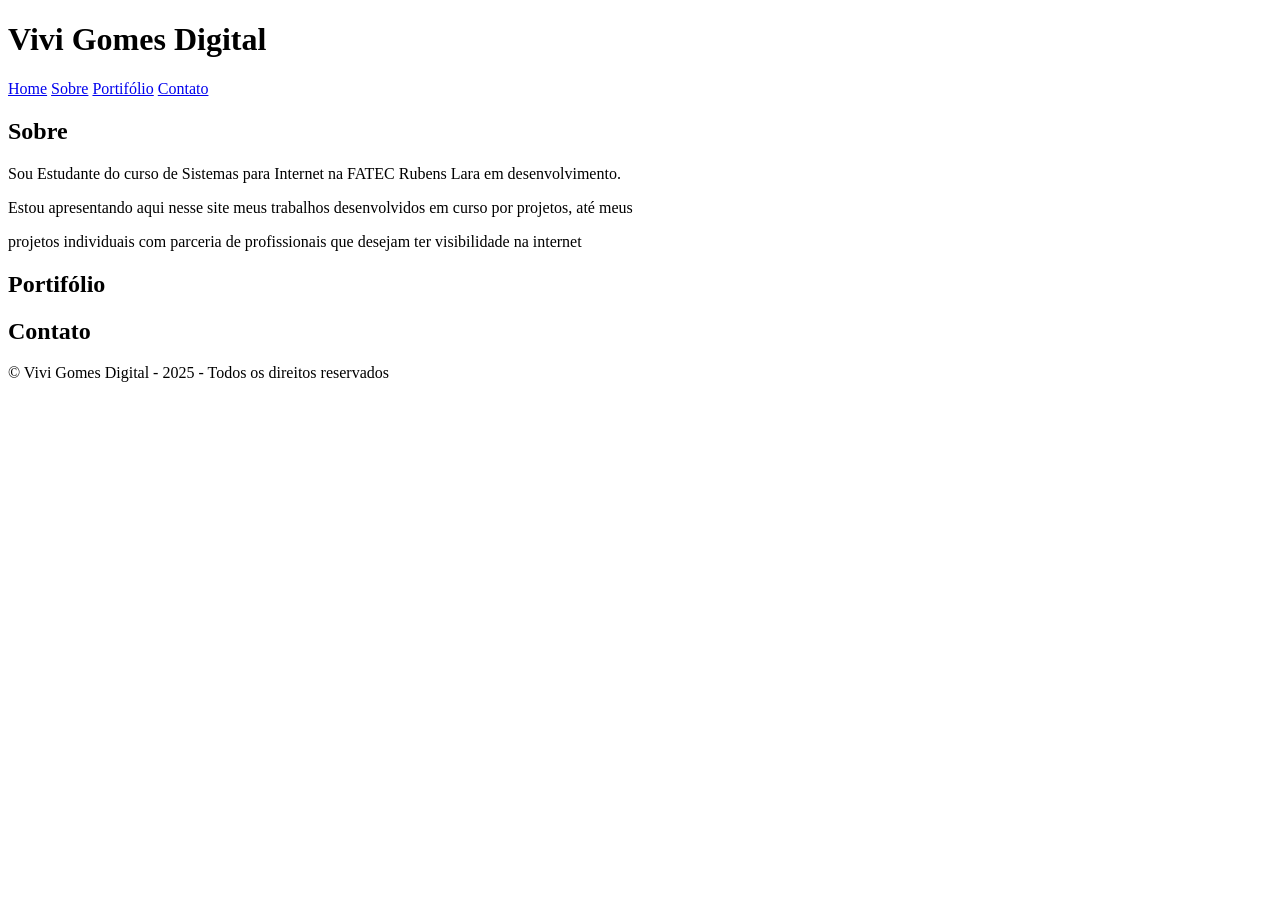
==== index.html @ 4db02725 "Add files via upload" ====
<!DOCTYPE html>
<html lang="pt-BR">
<head>
    <meta charset="UTF-8">
    <meta name="viewport" content="width=device-width, initial-scale=1.0">
    <title>Portifólio</title>
</head>
<body>
   <header>
    <h1>Vivi Gomes Digital</h1>
   </header>
   
   <nav>
     <a href="#Home">Home</a>
     <a href="#about">Sobre</a>
     <a href="#services">Portifólio</a>
     <a href="#contact">Contato</a>

   </nav>


    <h2>Sobre</h2>

    <p> Sou Estudante do curso de Sistemas para Internet na FATEC Rubens Lara em desenvolvimento.</p>
    <p>  Estou apresentando aqui nesse site meus trabalhos desenvolvidos em curso por projetos, até meus </p> 
    <p>  projetos individuais com parceria de profissionais que desejam ter visibilidade na internet </p>
     



    <h2>Portifólio</h2>
    


    <h2>Contato</h2>



    <footer>
        <p> &copy; Vivi Gomes Digital - 2025 - Todos os direitos reservados </p>
    </footer>
</body>
</html>
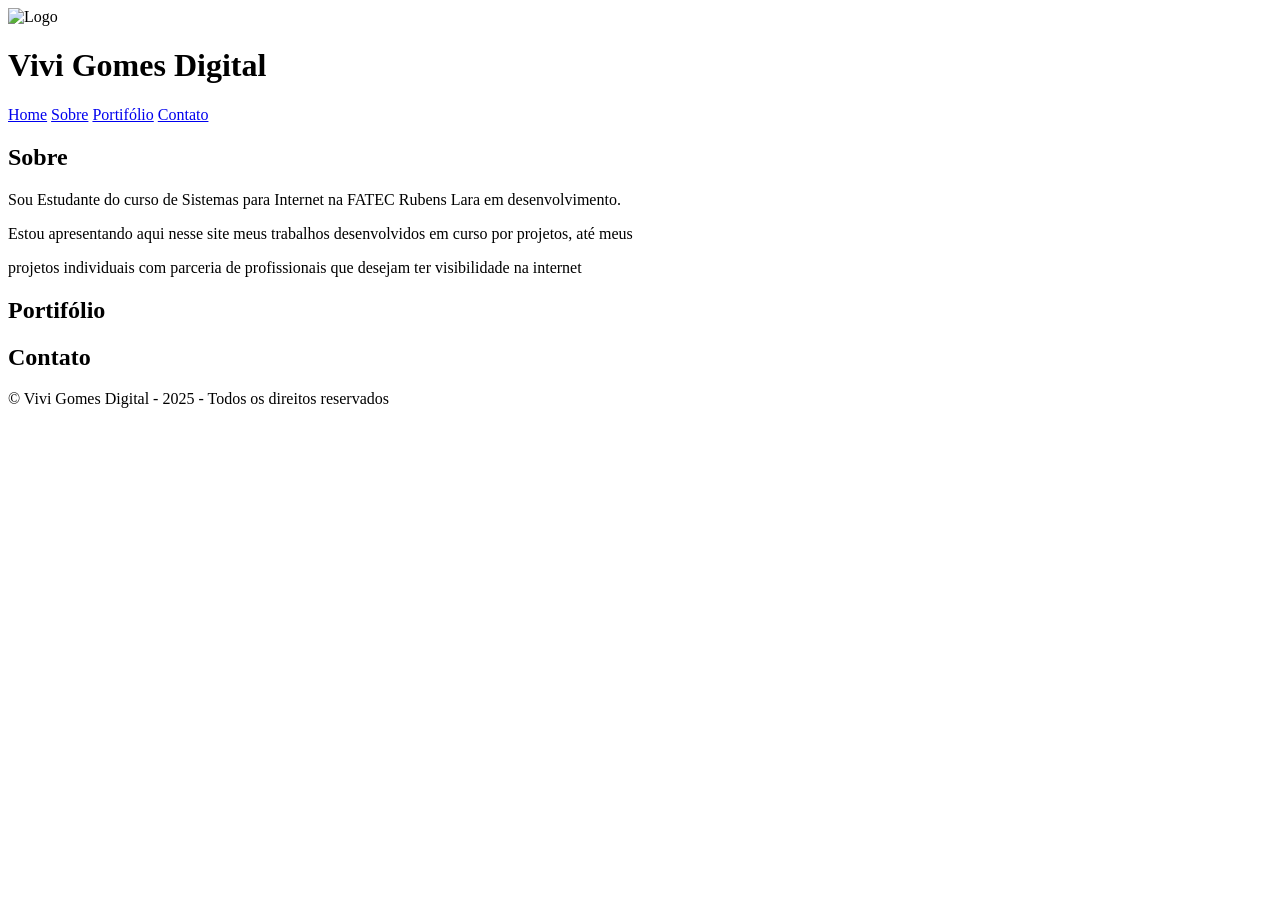
==== commit 69976a05: "Add files via upload" ====
--- a/index.html
+++ b/index.html
@@ -7,6 +7,7 @@
 </head>
 <body>
    <header>
+    <img src="img/Vivi Gomes.png" alt="Logo">
     <h1>Vivi Gomes Digital</h1>
    </header>
    
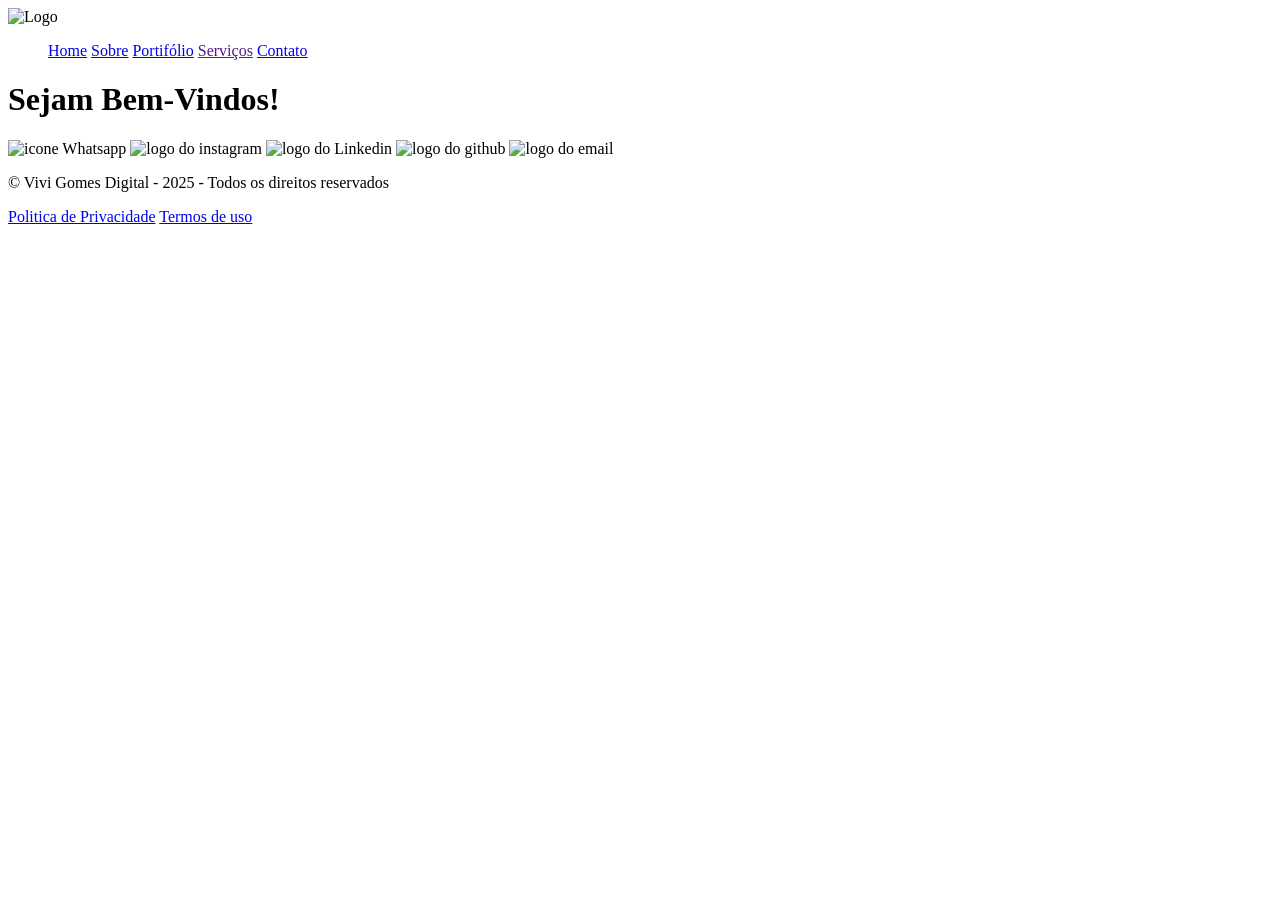
==== commit 4c89a9ce: "Add files via upload" ====
--- a/index.html
+++ b/index.html
@@ -3,42 +3,32 @@
 <head>
     <meta charset="UTF-8">
     <meta name="viewport" content="width=device-width, initial-scale=1.0">
+    <link rel="stylesheet" href="css/style.css">
     <title>Portifólio</title>
 </head>
 <body>
-   <header>
-    <img src="img/Vivi Gomes.png" alt="Logo">
-    <h1>Vivi Gomes Digital</h1>
-   </header>
+
+    <header>
+        <img src="img/vivigomes-oficial.svg" alt="Logo">
+        
+        <menu>        
+        <a href="portifolio-main/index.html">Home</a>       <a href="portifolio-main/Sobre.html">Sobre</a>            <a href="portifolio-main/Potifólio.html">Portifólio</a>            <a href="">Serviços</a></li>                <a href="portifolio-main/Contato.html">Contato</a>            
+        </menu>
+        </header>
    
-   <nav>
-     <a href="#Home">Home</a>
-     <a href="#about">Sobre</a>
-     <a href="#services">Portifólio</a>
-     <a href="#contact">Contato</a>
-
-   </nav>
 
 
-    <h2>Sobre</h2>
-
-    <p> Sou Estudante do curso de Sistemas para Internet na FATEC Rubens Lara em desenvolvimento.</p>
-    <p>  Estou apresentando aqui nesse site meus trabalhos desenvolvidos em curso por projetos, até meus </p> 
-    <p>  projetos individuais com parceria de profissionais que desejam ter visibilidade na internet </p>
-     
+    <h1> Sejam Bem-Vindos! </h1>
 
 
-
-    <h2>Portifólio</h2>
-    
-
-
-    <h2>Contato</h2>
 
 
 
     <footer>
-        <p> &copy; Vivi Gomes Digital - 2025 - Todos os direitos reservados </p>
+        <p> <img src="" classe="icone" alt="icone Whatsapp"> <img src="" classe="icone" alt="logo do instagram"> <img  src="" classe="icone" alt="logo do Linkedin"> <img  src="" classe="icone" alt="logo do github">  <img src="" classe="icone" alt="logo do email"> </p>
+
+        <p> &copy; Vivi Gomes Digital - 2025 - Todos os direitos reservados  </p>
+        <p><a href="politica-de-privacidade.html">Politica de Privacidade</a>  <a href="termos-de-uso.html">Termos de uso</a> </p>
     </footer>
 </body>
 </html>
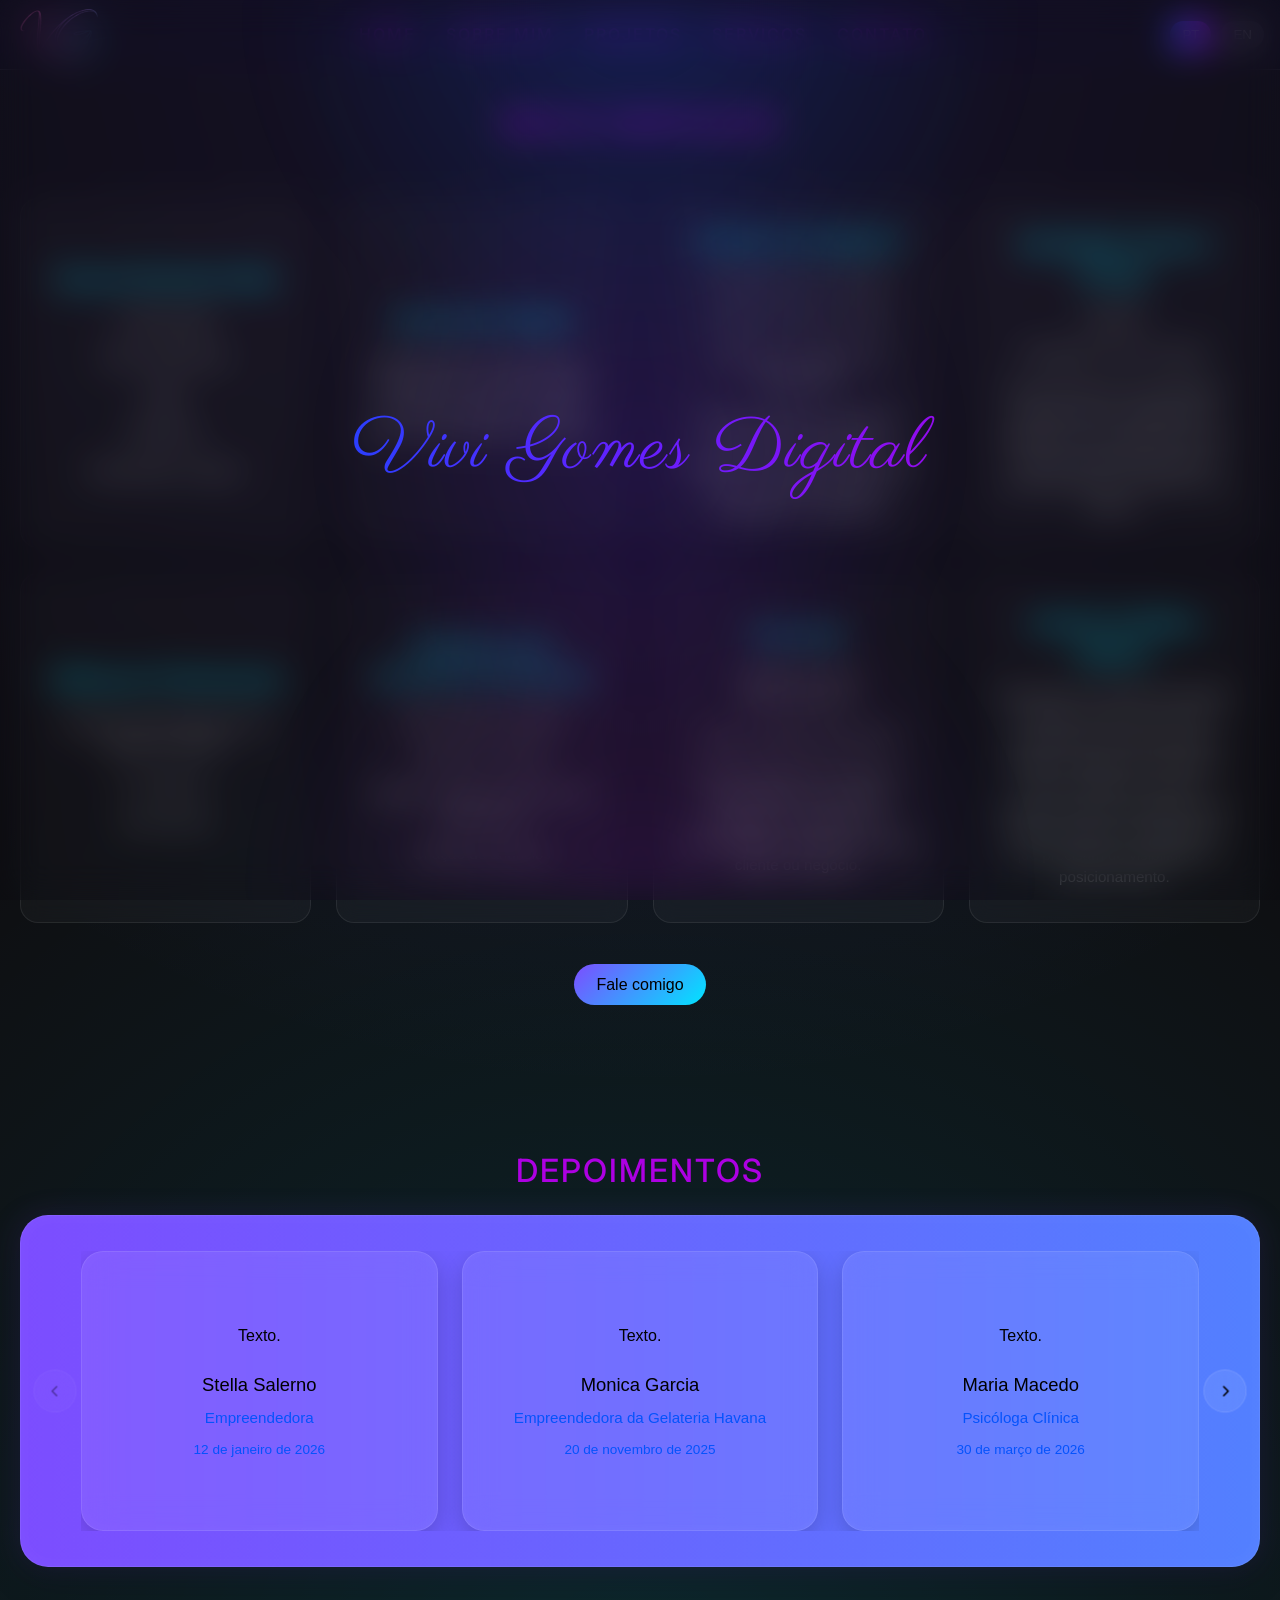
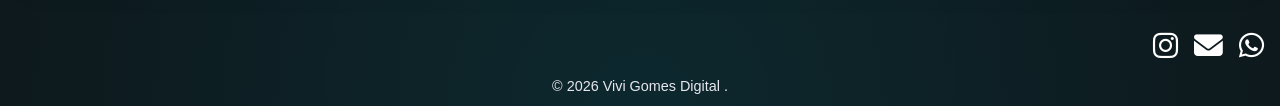
==== commit 7fce5439: "Primeiro commit no terminal" ====
--- a/index.html
+++ b/index.html
@@ -1,34 +1,414 @@
-<!DOCTYPE html>
-<html lang="pt-BR">
-<head>
-    <meta charset="UTF-8">
-    <meta name="viewport" content="width=device-width, initial-scale=1.0">
-    <link rel="stylesheet" href="css/style.css">
-    <title>Portifólio</title>
-</head>
-<body>
-
-    <header>
-        <img src="img/vivigomes-oficial.svg" alt="Logo">
-        
-        <menu>        
-        <a href="portifolio-main/index.html">Home</a>       <a href="portifolio-main/Sobre.html">Sobre</a>            <a href="portifolio-main/Potifólio.html">Portifólio</a>            <a href="">Serviços</a></li>                <a href="portifolio-main/Contato.html">Contato</a>            
-        </menu>
-        </header>
-   
-
-
-    <h1> Sejam Bem-Vindos! </h1>
-
-
-
-
-
-    <footer>
-        <p> <img src="" classe="icone" alt="icone Whatsapp"> <img src="" classe="icone" alt="logo do instagram"> <img  src="" classe="icone" alt="logo do Linkedin"> <img  src="" classe="icone" alt="logo do github">  <img src="" classe="icone" alt="logo do email"> </p>
-
-        <p> &copy; Vivi Gomes Digital - 2025 - Todos os direitos reservados  </p>
-        <p><a href="politica-de-privacidade.html">Politica de Privacidade</a>  <a href="termos-de-uso.html">Termos de uso</a> </p>
-    </footer>
-</body>
+<!DOCTYPE html>
+<html lang="pt-BR">
+<head>
+    <meta charset="UTF-8">
+    <meta name="viewport" content="width=device-width, initial-scale=1.0">
+    <title>Vivi Gomes</title>
+    <link rel="stylesheet" href="css/style.css">
+    <link rel="stylesheet" href="css/mobile.css">
+    <link rel="stylesheet" href="https://cdnjs.cloudflare.com/ajax/libs/font-awesome/6.5.0/css/all.min.css">
+    
+</head>
+<body>
+
+    <!-- SPLASH SCREEN -->
+<div id="splash">
+  <h1 class="logo-text typing-text">Vivi Gomes Digital</h1>
+</div>
+
+<a class="skip-link" href="#main" data-i18n="skip_link">Pular para o conteúdo</a>
+
+<header>
+  <nav class="header-desktop" aria-label="Navegação principal desktop">
+    <div class="logo">
+      <img src="img/vglogo.svg" alt="Logo da Vivi Gomes Digital">
+    </div>
+
+    <ul class="nav-links">
+      <li><a href="#home" data-i18n="nav_home">Home</a></li>
+      <li><a href="#about" data-i18n="nav_about">Sobre Mim</a></li>
+      <li><a href="#projects" data-i18n="nav_projects">Projetos</a></li>
+      <li><a href="#servicos" data-i18n="nav_services">Serviços</a></li>
+      <li><a href="#contact-box" data-i18n="nav_contact">Contato</a></li>
+    </ul>
+
+    <div class="lang-switch" aria-label="Selecionar idioma">
+      <button type="button" onclick="setLanguage('pt')" aria-label="Alterar idioma para português">PT</button>
+      <button type="button" onclick="setLanguage('en')" aria-label="Change language to English">EN</button>
+    </div>
+  </nav>
+
+  <div class="mobile-topbar" aria-label="Barra superior mobile">
+    <a href="#home" class="mobile-logo-link" aria-label="Ir para a seção inicial">
+      <img src="img/vglogo.svg" alt="Logo da Vivi Gomes Digital">
+    </a>
+
+    <div class="lang-switch-mobile" aria-label="Selecionar idioma">
+      <button type="button" onclick="setLanguage('pt')" aria-label="Alterar idioma para português">PT</button>
+      <button type="button" onclick="setLanguage('en')" aria-label="Change language to English">EN</button>
+    </div>
+  </div>
+
+  <nav class="mobile-nav" aria-label="Navegação principal mobile">
+    <ul>
+      <li>
+        <a href="#home" aria-label="Ir para Home">
+          <i class="fa-solid fa-house" aria-hidden="true"></i>
+          <span data-i18n="nav_home">Home</span>
+        </a>
+      </li>
+      <li>
+        <a href="#about" aria-label="Ir para Sobre Mim">
+          <i class="fa-solid fa-user" aria-hidden="true"></i>
+          <span data-i18n="nav_about_short">Sobre</span>
+        </a>
+      </li>
+      <li>
+        <a href="#projects" aria-label="Ir para Projetos">
+          <i class="fa-solid fa-laptop-code" aria-hidden="true"></i>
+          <span data-i18n="nav_projects">Projetos</span>
+        </a>
+      </li>
+      <li>
+        <a href="#servicos" aria-label="Ir para Serviços">
+          <i class="fa-solid fa-briefcase" aria-hidden="true"></i>
+          <span data-i18n="nav_services">Serviços</span>
+        </a>
+      </li>
+      <li>
+        <a href="#contact-box" aria-label="Ir para Contato">
+          <i class="fa-solid fa-paper-plane" aria-hidden="true"></i>
+          <span data-i18n="nav_contact">Contato</span>
+        </a>
+      </li>
+    </ul>
+  </nav>
+</header>
+
+<main id="main" class="hidden main-container">
+
+  <section id="home" class="hero">
+    <div class="hero-content">
+      <h2 data-i18n="hero_title">Olá, eu sou a Vivi Gomes</h2>
+      <p data-i18n="hero_subtitle">Desenvolvedora Web Front-End e Assessoria Digital</p>
+      <a href="#projects" class="btn primary" data-i18n="hero_btn_projects">Ver Projetos</a>
+      <a href="#servicos" class="btn primary" data-i18n="hero_btn_services">Meus Serviços</a>
+    </div>
+  </section>
+
+  <section id="about" class="about-section">
+    <div class="about-card">
+      <div class="animated-border"></div>
+      <div class="img-text">
+        <div class="about-image">
+          <img src="img/vivigomes.jpeg" alt="Minha foto">
+        </div>
+
+        <div class="about-content">
+          <h2 data-i18n="about_title">Sobre mim</h2>
+
+          <p data-i18n="about_text">
+            Sou uma desenvolvedora em formação no Curso de Sistemas para Intenet na FATEC Rubens Lara, movida por curiosidade, criatividade e vontade real de
+            transformar ideias em soluções digitais. Comecei minha jornada nas Redes Sociais buscando cursos de Marketing Digital, ADS e Design Gráfico, mas logo descobri minha verdadeira paixão: o desenvolvimento web.
+            Gosto de desafios, aprender algo novo todos os dias e criar interfaces que façam sentido para
+            pessoas reais.
+            Hoje tenho visão que as empresas e pequenos empreendedores precisam de uma presença digital forte e eficaz para crescerem no mercado competitivo de hoje.
+            Estou aqui para ajudar a transformar essas necessidades em realidade, criando sites e aplicações web que não só sejam visualmente atraentes, mas também funcionais e fáceis de usar.
+          </p>
+        </div>
+      </div>
+
+      <div class="about-buttons">
+        <a href="assets/resumo-vivigomes.pdf" download="Curriculo-Vivi-Gomes.pdf" class="btn primary" data-i18n="about_btn_cv">📄 Baixar CV</a>
+        <a href="https://www.linkedin.com/in/vivian-gomes-leal-a9989b322" target="_blank" class="btn linkedin">LinkedIn</a>
+        <a href="https://github.com/vivigomesleal" target="_blank" class="btn github">GitHub</a>
+        <a href="https://wa.me/5513996863507" target="_blank" class="btn whatsapp">WhatsApp</a>
+      </div>
+
+      <h3 class="title-skills" data-i18n="skills_title">Tecnologias & Ferramentas</h3>
+
+      <div class="skills-icons">
+        <img src="img/icons/html.svg" alt="HTML">
+        <img src="img/icons/css.svg" alt="CSS">
+        <img src="img/icons/javascript.svg" alt="JavaScript">
+        <img src="img/icons/python.svg" alt="Python">
+        <img src="img/icons/figma.svg" alt="Figma">
+        <img src="img/icons/github.svg" alt="GitHub">
+        <img src="img/icons/capcut.svg" alt="CapCut">
+        <img src="img/icons/canva.svg" alt="Canva">
+        <img src="img/icons/linux.svg" alt="Linux">
+      </div>
+    </div>
+  </section>
+
+  <section id="projects" class="projects">
+    <h2 data-i18n="projects_title">Projetos</h2>
+
+    <div class="projects-layout">
+
+      <div class="projetos-sites">
+        <h3 data-i18n="projects_sites_title">Sites</h3>
+
+        <h4 data-i18n="projects_fatec_title">Projetos da FATEC Rubens Lara</h4>
+        <div class="project-list">
+          <div class="project-item">
+            <h4 data-i18n="project1_title">Projeto - Gelateria Havana</h4>
+            <p data-i18n="project1_desc">Site landing page para posiconar uma empresa em um trabalho extra curricular em grupo</p>
+            <button data-i18n="btn_see_more">Ver mais</button>
+            <div class="project-details">
+              <img src="img/projeto1.jpg">
+              <p data-i18n="project1_details">O projeto se desenvolveu em grupo na matéria de Design para desenvolvermos a capacidade de construir um prótotipo no Figma para uma empresa real com autorização de documentação e implementação do site em HTML, CSS e JavaScript.</p>
+              <a href="https://vivigomesleal.github.io/Gelateriahavana/" target="_blank" rel="noopener noreferrer" data-i18n="btn_access_project">Acessar projeto</a>
+            </div>
+          </div>
+        </div>
+
+        <h4 data-i18n="landing_page_title">Landing Page</h4>
+        <div class="project-list">
+          <div class="project-item">
+            <h4 data-i18n="project2_title">Salerno Consultorias</h4>
+            <p data-i18n="project2_desc">Criação de website institucional para a Salerno Consultorias, com foco em posicionamento digital e comunicação estratégica dos serviços.</p>
+            <button data-i18n="btn_see_more">Ver mais</button>
+            <div class="project-details">
+              <img src="img/salernoconsultorias.jpg">
+              <p data-i18n="project2_details">O projeto envolveu planejamento de estrutura, design moderno com identidade profissional e desenvolvimento responsivo, garantindo uma navegação fluida em diferentes dispositivos. O objetivo principal foi aumentar a credibilidade da marca, organizar as informações de forma clara e facilitar o contato com potenciais clientes, reforçando a proposta de valor da consultoria no mercado empresarial.</p>
+              <a href="https://salernoconsultorias.com.br/" target="_blank" rel="noopener noreferrer" data-i18n="btn_access_project">Acessar projeto</a>
+            </div>
+          </div>
+        </div>
+
+        <h4 data-i18n="institutional_site_title">Site Institucional</h4>
+        <div class="project-list">
+          <div class="project-item">
+            <h4 data-i18n="project3_title">Affetto - Especialidades Clinicas</h4>
+            <p data-i18n="project3_desc">Criação de site institucional para a Affetto Especialidades Clínicas, com foco em presença digital e experiência do paciente.</p>
+            <button data-i18n="btn_see_more">Ver mais</button>
+            <div class="project-details">
+              <img src="img/Affetto.jpg">
+              <p data-i18n="project3_details">O projeto envolveu organização estratégica das informações, design limpo e acessível, além de desenvolvimento responsivo para garantir usabilidade em todos os dispositivos. O objetivo foi fortalecer a credibilidade da clínica, facilitar o contato e transmitir uma comunicação clara, acolhedora e confiável.</p>
+              <a href="https://affettoespecialidades.com.br/" target="_blank" rel="noopener noreferrer" data-i18n="btn_access_project">Acessar projeto</a>
+            </div>
+          </div>
+        </div>
+      </div>
+
+      <div class="projetos-Midias">
+        <h3 data-i18n="digital_media_title">Mídias Digitais</h3>
+
+        <h4 data-i18n="social_media_advisory_title">Assessoria as Redes Sociais</h4>
+        <div class="project-list">
+          <div class="project-item">
+            <h4 data-i18n="project4_title">Instagram da Gelateria Havana</h4>
+            <p data-i18n="project4_desc">Assessoria completa de Instagram com foco em posicionamento de marca e crescimento digital.</p>
+            <button data-i18n="btn_see_more">Ver mais</button>
+            <div class="project-details">
+              <img src="img/instagram-gelateriahavana.jpg">
+              <p data-i18n="project4_details">O projeto inclui estudo aprofundado da identidade da empresa, definição de linguagem visual e planejamento estratégico de conteúdo. São produzidos posts, reels e stories com calendário de publicação estruturado, garantindo consistência e maior alcance. O objetivo é aumentar a visibilidade da marca, gerar engajamento e fortalecer sua autoridade no ambiente digital.</p>
+              <a href="https://drive.google.com/drive/folders/1bQ3VvSiCcFzR-dDxS6joEf5lmsPSGALm?usp=sharing" target="_blank" rel="noopener noreferrer"data-i18n="btn_access_project">Acessar projeto</a>
+            </div>
+          </div>
+        </div>
+
+        <h4 data-i18n="crm_advisory_title">Assessoria em CRM profissional</h4>
+        <div class="project-list">
+          <div class="project-item">
+            <h4 data-i18n="project5_title">Corretores de Imóveis</h4>
+            <p data-i18n="project5_desc">Assessoria completa para corretores de imóveis na gestão de sistemas e presença digital</p>
+            <button data-i18n="btn_see_more">Ver mais</button>
+            <div class="project-details">
+              <img src="img/projeto1.jpg">
+              <p data-i18n="project5_details">incluindo organização de CRM, cadastro de imóveis com fotos, vídeos e descrições profissionais, além da criação de identidade visual para anúncios. O objetivo é aumentar a visibilidade dos imóveis, atrair mais clientes e permitir que o corretor foque no fechamento de vendas enquanto toda a parte digital é cuidada de forma estratégica.</p>
+              <a href="https://drive.google.com/drive/folders/1ITztU8OxkIC_NEl0r5Psr25r6louAaYS?usp=sharing" target="_blank" rel="noopener noreferrer"data-i18n="btn_access_project">Acessar projeto</a>
+            </div>
+          </div>
+        </div>
+
+        <h4 data-i18n="logos_identity_title">Logotipos e Identidade Visual</h4>
+        <div class="project-list">
+          <div class="project-item">
+            <h4 data-i18n="project6_title">Logotipo para alguns profissionais</h4>
+            <p data-i18n="project6_desc">Desenvolvo logotipos exclusivos que representam a essência da sua marca, unindo criatividade, estratégia e tecnologia.</p>
+            <button data-i18n="btn_see_more">Ver mais</button>
+            <div class="project-details">
+              <img src="img/logotipos.jpg">
+              <p data-i18n="project6_details">Mais do que apenas um design, meu objetivo é construir junto com você uma marca forte e autêntica. Trabalhamos em parceria para entender o que faz sentido para o seu negócio, traduzindo valores, propósito e posicionamento em uma identidade visual única. Cada projeto é pensado de forma personalizada, garantindo que sua marca se destaque no mercado e se conecte verdadeiramente com seu público.</p>
+              <!-- <a href="#" data-i18n="btn_access_project">Acessar projeto</a> -->
+            </div>
+          </div>
+        </div>
+      </div>
+
+    </div>
+  </section>
+</main>
+
+<section id="servicos" class="servicos">
+  <h2 data-i18n="services_title">Meus Serviços</h2>
+
+  <div class="services-grid">
+
+    <div class="service-card">
+      <h3 data-i18n="service1_title">Desenvolvimento Web</h3>
+      <p data-i18n="service1_item1">Landing Pages</p>
+      <p data-i18n="service1_item2">Sites Institucionais</p>
+      <p data-i18n="service1_item3">Mobile</p>
+      <p data-i18n="service1_item4">WordPress</p>
+      <p data-i18n="service1_item5">Manutenção e Suporte</p>
+    </div>
+
+    <div class="service-card">
+      <h3 data-i18n="service2_title">Assessoria Digital</h3>
+      <p data-i18n="service2_text">Posicionar uma empresa ou profissional no mundo digital, incluindo cadastro no Google Business para ampliar visibilidade.</p>
+    </div>
+
+    <div class="service-card">
+      <h3 data-i18n="service3_title">Gestão de Instagram</h3>
+      <p data-i18n="service3_item1">Planejamento de conteúdo</p> 
+      <p data-i18n="service3_item2">Criação de Reels e Stories</p>
+      <p data-i18n="service3_item3">Calendário estratégico de publicações</p>
+      <p data-i18n="service3_item4">Gestão completa de Instagram com foco em crescimento, engajamento e posicionamento de marca, utilizando conteúdo estratégico e consistente.</p>
+    </div>
+
+    <div class="service-card">
+      <h3 data-i18n="service4_title">Identidade Visual & Design</h3>
+      <p data-i18n="service4_item1">Logotipos</p>
+      <p data-i18n="service4_item2">Identidade Visual Completa</p>
+      <p data-i18n="service4_item3">Desenvolvimento de identidades visuais únicas e profissionais, alinhadas com o propósito da sua marca e pensadas para gerar reconhecimento e conexão com o público.</p>
+    </div>
+
+    <div class="service-card">
+      <h3 data-i18n="service5_title">CRM para Profissionais</h3>
+      <p data-i18n="service5_item1">Sistemas personalizados para gestão de clientes</p>
+      <p data-i18n="service5_item2">E-commerce</p>
+      <p data-i18n="service5_item3">Lojas virtuais</p>
+    </div>
+
+    <div class="service-card">
+      <h3 data-i18n="service6_title">Soluções para Corretores de Imóveis</h3>
+      <p data-i18n="service6_item1">Gestão Digital Imobiliária</p>
+      <p data-i18n="service6_item2">Cadastro de imóveis</p>
+      <p data-i18n="service6_item3">Edição e criação de vídeos para redes sociais</p>
+      <p data-i18n="service6_item4">Criação de anúncios</p>
+    </div>
+
+    <div class="service-card">
+      <h3 data-i18n="service7_title">Parcerias</h3>
+      <p data-i18n="service7_item1">Projetos de outros desenvolvedores</p>
+      <p data-i18n="service7_item2">Sites ou sistemas para ONG</p>
+      <p data-i18n="service7_item3">Desenvolvimento de projetos personalizados e parcerias estratégicas, adaptadas às necessidades específicas de cada cliente ou negócio.</p>
+    </div>
+
+    <div class="service-card">
+      <h3 data-i18n="service8_title">Gestão de Mídias Digitais</h3>
+      <p data-i18n="service8_text">Planejamento e gestão estratégica de redes sociais com foco em crescimento e posicionamento digital. Produção de conteúdos visuais, edição de vídeos e imagens, além da organização da presença digital em plataformas que precisam de visibilidade e posicionamento.</p>
+    </div>
+
+  </div>
+
+  <div class="services-cta">
+    <a href="#contact-box" class="btn primary" data-i18n="services_cta">Fale comigo</a>
+  </div>
+</section>
+
+
+
+<section id="depoimentos" class="testimonials-section">
+  <h2 data-i18n="testimonials_title">Depoimentos</h2>
+
+  <div class="testimonials-box">
+    <button class="testimonial-arrow prev" aria-label="Depoimento anterior">
+      <i class="fa-solid fa-chevron-left"></i>
+    </button>
+
+    <div class="testimonials-track-wrapper">
+      <div class="testimonials-track">
+
+        <article class="testimonial-card">
+          <p class="testimonial-text" data-i18n="testimonial1_text">Texto.</p>
+          <h3>Stella Salerno</h3>
+          <span class="testimonial-role" data-i18n="testimonial1_role">Empreendedora</span>
+          <small data-i18n="testimonial1_date">12 de janeiro de 2026</small>
+        </article>
+
+        <article class="testimonial-card">
+          <p class="testimonial-text" data-i18n="testimonial2_text">Texto.</p>
+          <h3>Monica Garcia</h3>
+          <span class="testimonial-role" data-i18n="testimonial2_role">Empreendedora da Gelateria Havana</span>
+          <small data-i18n="testimonial2_date">20 de novembro de 2025</small>
+        </article>
+
+        <article class="testimonial-card">
+          <p class="testimonial-text" data-i18n="testimonial3_text">Texto.</p>
+          <h3>Maria Macedo</h3>
+          <span class="testimonial-role" data-i18n="testimonial3_role">Psicóloga Clínica</span>
+          <small data-i18n="testimonial3_date">30 de março de 2026</small>
+        </article>
+
+        <article class="testimonial-card">
+          <p class="testimonial-text">
+            “A identidade visual criada ficou moderna, clara e muito alinhada com o público que eu queria alcançar.”
+          </p>
+          <h3>Ana Paula</h3>
+          <span class="testimonial-role" data-i18n="testimonial4_role">Corretora de Imóveis</span>
+          <small data-i18n="testimonial4_date">08 de fevereiro de 2025</small>
+        </article>
+
+      </div>
+    </div>
+
+    <button class="testimonial-arrow next" aria-label="Próximo depoimento">
+      <i class="fa-solid fa-chevron-right"></i>
+    </button>
+  </div>
+</section>
+
+
+      <!-- CONTATO -->
+ <div id="contact-box" class="contact-overlay">
+  <div class="contact-card">
+    <h2 data-i18n="contact_title">Contato</h2>
+
+    <p data-i18n="contact_text">Atendimento: Online via WhatsApp</p>
+
+    <a href="https://wa.me/5513996863507" target="_blank" class="btn whatsapp" data-i18n="contact_btn">
+      Enviar Mensagem
+    </a>
+
+    <p>Email: assessoria@vivigomesdigital.com</p>
+
+    <a href="#" class="close-contact" data-i18n="contact_close">Fechar</a>
+  </div>
+</div>
+
+
+
+
+</main>
+<footer class="footer">
+  <div class="footer-container">
+    <!-- Logo -->
+    <div class="footer-logo">
+      <img src="assets/" alt="">
+    </div>
+    <!-- Ícones sociais -->
+    <div class="footer-social">
+      <a href="https://www.instagram.com/vivigomesdigital" target="_blank" rel="noopener noreferrer" aria-label="e">
+      <i class="fab fa-instagram" aria-hidden="true"></i>
+      </a>
+      <a href="mailto:assessoia@vivigomesdigital.com" aria-label="Enviar e-mail ">
+      <i class="fas fa-envelope" aria-hidden="true"></i>
+      </a>
+      <a href="https://wa.me/5513996863507" target="_blank" rel="noopener noreferrer" aria-label="Conversar com a Psicóloga Giovanna Figueiredo pelo WhatsApp (abre em nova aba)">
+      <i class="fab fa-whatsapp" aria-hidden="true"></i>
+      </a>
+      </div>
+    </div>
+    <div class="footer-copy">
+    <span>&copy; 2026 Vivi Gomes Digital  .</span>
+    </div>
+  
+</footer>
+
+<script src="js/index.js"></script>
+</body>
 </html>
--- a/css/style.css
+++ b/css/style.css
@@ -0,0 +1,1147 @@
+@import url('https://fonts.googleapis.com/css2?family=Inter:ital,opsz,wght@0,14..32,100..900;1,14..32,100..900&family=Montserrat:ital,wght@0,100..900;1,100..900&family=Neonderthaw&family=Parisienne&family=Poppins:ital,wght@0,100;0,200;0,300;0,400;0,500;0,600;0,700;0,800;0,900;1,100;1,200;1,300;1,400;1,500;1,600;1,700;1,800;1,900&display=swap');
+@import url('https://fonts.googleapis.com/css2?family=Bebas+Neue&display=swap');
+
+:root {
+    --color-primary: #000102;
+    --color-secondary: #0553fc;
+    --color-accent: #661fff;
+    --color-justify: #ad00e2;
+    --color-basic: #fff;
+    --font-primary: 'Montserrat', sans-serif;
+    --font-secondary: 'Open Sans', sans-serif;
+    --mobile-topbar-height: 74px;
+  --mobile-bottom-nav-height: 82px;
+}
+
+/* RESET */
+body {
+  margin: 0;
+  line-height: 1.5;
+  font-family: Arial, sans-serif;
+  background:
+    radial-gradient(circle at top, rgba(124,77,255,0.15), transparent 60%),
+    radial-gradient(circle at bottom, rgba(0,229,255,0.12), transparent 60%),
+    #0e0e11;
+  color: #fff;
+}
+
+/* RESET BÁSICO */
+* {
+  margin: 0;
+  padding: 0;
+  box-sizing: border-box;
+}
+
+section {
+  width: 100%;
+  padding: 100px 20px;
+}
+
+
+
+/* acessibilidade */
+html {
+  scroll-behavior: smooth;
+}
+
+
+
+
+a:focus-visible,
+button:focus-visible {
+  outline: 3px solid #00e5ff;
+  outline-offset: 3px;
+  border-radius: 12px;
+}
+
+/* skip link */
+.skip-link {
+  position: absolute;
+  top: -48px;
+  left: 16px;
+  z-index: 20000;
+  padding: 12px 16px;
+  background: #ffffff;
+  color: #000;
+  border-radius: 12px;
+  text-decoration: none;
+  font-weight: 700;
+  transition: top 0.2s ease;
+}
+
+.skip-link:focus {
+  top: 12px;
+}
+
+/* topbar mobile escondida no desktop */
+.mobile-topbar {
+  display: none;
+}
+
+.lang-switch-mobile {
+  display: flex;
+  gap: 10px;
+}
+
+.lang-switch-mobile button {
+  min-width: 48px;
+  min-height: 44px;
+  padding: 10px 12px;
+  border-radius: 999px;
+  border: 1px solid rgba(255,255,255,0.12);
+  cursor: pointer;
+  color: #fff;
+  background: rgba(255,255,255,0.08);
+  backdrop-filter: blur(10px);
+  -webkit-backdrop-filter: blur(10px);
+  transition: background 0.3s ease, transform 0.3s ease, box-shadow 0.3s ease;
+}
+
+.lang-switch-mobile button:hover,
+.lang-switch-mobile button:focus-visible,
+.lang-switch-mobile button.active {
+  background: linear-gradient(90deg, #0553fc, #661fff, #ad00e2);
+  box-shadow: 0 0 14px rgba(102, 31, 255, 0.28);
+}
+
+/* melhora contraste dos links desktop */
+.nav-links a {
+  color: #f3f4f8;
+}
+/* ================= DESKTOP HEADER ================= */
+.header-desktop {
+  position: fixed;
+  padding: 1rem;
+  top: 0;
+  width: 100%;
+  height: 70px;
+  background: transparent;
+  z-index: 1000;
+  display: flex;
+  align-items: center;
+  justify-content: space-between;
+
+  /* efeito vidro */
+  background: rgba(23, 11, 76, 0.1);
+  backdrop-filter: blur(10px);
+  -webkit-backdrop-filter: blur(10px); /* Safari */
+  
+
+  border-bottom: 1px solid rgba(255, 255, 255, 0.071);
+}
+
+
+
+.header-desktop:hover {
+  background: rgba(41, 16, 166, 0.116);
+  backdrop-filter: blur(18px);
+  -webkit-backdrop-filter: blur(18px);
+}
+
+
+.logo img{
+  width: 100px;
+  padding: 1px;
+}
+
+.nav-links {
+  list-style: none;
+  display: flex;
+  gap: 30px;
+}
+
+.nav-links a {
+  color: var(--color-justify);
+  text-decoration: none;
+  font-weight: 500;
+  position: relative;
+  text-transform: uppercase;
+  letter-spacing: 2px;
+  font-family: "Inter", sans-serif;
+}
+
+.nav-links a::after {
+  content: "";
+  position: absolute;
+  left: 0;
+  bottom: -6px;
+  width: 0%;
+  height: 2px;
+  background: linear-gradient(90deg, #7c4dff, #00e5ff);
+  transition: width 0.3s ease;
+}
+
+.nav-links a:hover::after {
+  width: 100%;
+}
+
+.lang-switch {
+  display: flex;
+  gap: 10px;
+}
+
+.lang-switch button {
+  padding: 6px 12px;
+  border-radius: 20px;
+  border: none;
+  cursor: pointer;
+
+  background: rgba(255,255,255,0.08);
+  backdrop-filter: blur(10px);
+
+  color: #fff;
+  transition: 0.3s;
+}
+
+.lang-switch button:hover, .lang-switch button:focus {
+  background: linear-gradient(90deg, #0553fc, #661fff, #ad00e2);
+}
+
+.lang-switch button.active {
+  background: linear-gradient(90deg, #0553fc, #661fff, #ad00e2);
+  color: #fff;
+}
+
+/* ================= MOBILE NAV ================= */
+.mobile-nav {
+  display: none;
+}
+
+
+
+/* SPLASH */
+#splash {
+  position: fixed;
+  inset: 0;
+  z-index: 9999;
+  display: flex;
+  justify-content: center;
+  align-items: center;
+  text-align: center;
+  overflow: hidden;
+  background: rgba(10, 10, 18, 0.267);
+  backdrop-filter: blur(18px);
+  -webkit-backdrop-filter: blur(18px);
+}
+
+/* brilho de fundo */
+#splash::before {
+  content: "";
+  position: absolute;
+  inset: 0;
+  background:
+    radial-gradient(circle at top, rgba(5, 83, 252, 0.18), transparent 35%),
+    radial-gradient(circle at center, rgba(102, 31, 255, 0.16), transparent 40%),
+    radial-gradient(circle at bottom, rgba(173, 0, 226, 0.14), transparent 35%);
+  filter: blur(25px);
+}
+
+/* TEXTO */
+.logo-text {
+  position: relative;
+  z-index: 2;
+  margin: 0;
+  display: inline-block;
+
+  font-size: clamp(2.2rem, 6vw, 4.5rem);
+  font-family: "Parisienne", cursive;
+  font-weight: 400;
+  letter-spacing: 2px;
+  white-space: nowrap;
+  overflow: hidden;
+
+  background: linear-gradient(
+    90deg,
+    var(--color-secondary),
+    var(--color-accent),
+    var(--color-justify)
+  );
+  -webkit-background-clip: text;
+  background-clip: text;
+  -webkit-text-fill-color: transparent;
+}
+
+/* efeito digitando */
+.typing-text {
+  width: 0;
+  animation:
+    typing 3s steps(19, end) forwards,
+    blinkCursor 0.2s step-end infinite;
+}
+
+/* digitação */
+@keyframes typing {
+  from {
+    width: 0;
+  }
+  to {
+    width: 19ch;
+  }
+}
+
+/* cursor piscando */
+@keyframes blinkCursor {
+  50% {
+    border-color: transparent;
+  }
+}
+
+/* ESCONDER */
+.hidden {
+  display: none;
+}
+
+
+
+/* ================= HERO ================= */
+.hero {
+  min-height: 80vh;
+  width: 100%;
+  display: flex;
+  align-items: center;
+  justify-content: center;
+  position: relative;
+  overflow: hidden;
+}
+
+
+/* CONTEÚDO */
+.hero-content {
+  position: relative;
+  z-index: 2;
+  text-align: center;
+  max-width: 800px;
+  padding: 20px;
+  animation: heroFadeUp 1s ease forwards;
+}
+
+@keyframes heroFadeUp {
+  from {
+    opacity: 0;
+    transform: translateY(40px);
+  }
+  to {
+    opacity: 1;
+    transform: translateY(0);
+  }
+}
+
+/* TÍTULO */
+.hero-content h2 {
+  font-size: clamp(2.2rem, 5vw, 3.5rem);
+  font-weight: 700;
+  color: #ffffff;
+  margin-bottom: 20px;
+}
+
+/* DESTAQUE NO NOME */
+.hero-content h2 span {
+  background: linear-gradient(90deg, #7c4dff, #00e5ff);
+  background-clip: text;
+  -webkit-text-fill-color: transparent;
+}
+
+/* TEXTO */
+.hero-content p {
+  font-size: clamp(1rem, 2.5vw, 1.3rem);
+  color: #cfcfd6;
+  margin-bottom: 40px;
+  line-height: 1.6;
+}
+
+/* BOTÃO */
+.hero .btn.primary {
+  padding: 14px 32px;
+  font-size: 1rem;
+  border-radius: 40px;
+  background: linear-gradient(135deg, #7c4dff, #00e5ff);
+  color: #000;
+  text-decoration: none;
+  transition: all 0.35s ease;
+  box-shadow: 0 0 30px rgba(124,77,255,0.35);
+}
+
+.hero .btn.primary:hover {
+  transform: translateY(-5px) scale(1.03);
+  box-shadow: 0 0 45px rgba(0,229,255,0.6);
+}
+
+
+
+.about-section {
+  padding: 130px 20px;
+  display: flex;
+
+}
+
+.about-container {
+  max-width: 600px;
+  width: 100%;
+  display: flex;
+  flex-direction: column;
+  gap: 20px;
+  background-color: #000;
+
+}
+
+.img-text {
+  display: flex;
+  gap: 40px;
+  align-items: center;
+}
+
+/* CARD BASE */
+.about-card {
+  position: relative;
+  border-radius: 20px;
+  padding: 30px;
+
+}
+
+/* BORDA ANIMADA */
+.animated-border {
+  position: absolute;
+  inset: 0;
+  border-radius: 20px;
+  padding: 2px;
+  background: linear-gradient(
+    270deg,
+    #7c4dff,
+    #00e5ff,
+    #7c4dff
+  );
+  background-size: 600% 600%;
+  animation: borderGlow 6s ease infinite;
+  filter: blur(1px);
+}
+
+
+
+@keyframes borderGlow {
+  0% { background-position: 0% 50%; }
+  50% { background-position: 100% 50%; }
+  100% { background-position: 0% 50%; }
+}
+
+/* CONTEÚDO */
+.about-image,
+.about-content,
+.skills-card h3,
+.skills-icons, .about-buttons, .title-skills {
+  position: relative;
+  z-index: 2;
+}
+
+/* IMAGEM */
+.about-image {
+  width: 100%;
+  border-radius: 16px;
+  margin-bottom: 30px;
+}
+
+.about-image img {
+  width: 250px;
+  height: 250px;
+  object-fit: cover;
+  border-radius: 85%;
+}
+
+/* TEXTO */
+.about-content h2 {
+  font-size: 2.2rem;
+  margin-bottom: 20px;
+  color: var(--color-accent);
+  font-weight: 500;
+  text-transform: uppercase;
+  letter-spacing: 2px;
+  font-family: "Inter", sans-serif;
+  text-align: center;
+}
+
+.about-content p {
+  color: #000000;
+  line-height: 1.7;
+  margin-bottom: 30px;
+}
+
+/* BOTÕES */
+.about-buttons {
+  display: flex;
+  flex-wrap: wrap;
+  gap: 25px;
+  padding: 20px;
+  align-items: center;
+  justify-content: center;
+}
+
+.btn {
+  margin: 12px 22px;
+  padding: 12px 22px;
+  border-radius: 30px;
+  background: #1f1f2b;
+  color: #d502ff;
+  text-decoration: none;
+  transition: all 0.3s ease;
+}
+
+.btn:hover {
+  transform: translateY(-3px);
+  background: #2a2a3d;
+}
+
+.btn.primary {
+  background: linear-gradient(135deg, #7c4dff, #00e5ff);
+  color: #000;
+}
+
+.btn.github {
+  background: #fcfcfc;
+    color: #000;
+}
+
+.btn.linkedin {
+    background: #3773c1;
+    color: #000;
+}
+
+.btn.whatsapp {
+  background: #25d366;
+  color: #000;
+}
+
+/* SKILLS */
+.title-skills {
+  color: #fff;
+  margin-bottom: 25px;
+  font-size: 1.6rem;
+  text-align: center;
+  padding-top: 20px;
+}
+
+.skills-icons {
+  display: flex;
+  flex-wrap: wrap;
+  justify-content: center;
+  gap: 25px;
+  padding: 10px;
+}
+
+.skills-icons img {
+  width: 48px;
+  transition: transform 0.3s ease;
+}
+
+.skills-icons img:hover {
+  transform: scale(1.2);
+}
+
+/* OVERLAY */
+.contact-overlay {
+  position: fixed;
+  inset: 0;
+  background: rgba(0, 0, 0, 0.55);
+  backdrop-filter: blur(4px);
+  display: none;
+  align-items: center;
+  justify-content: center;
+  z-index: 2000;
+}
+
+.contact-overlay:target {
+  display: flex;
+}
+
+/* CARD */
+.contact-card {
+  width: 90%;
+  max-width: 420px;
+  padding: 40px 35px;
+  border-radius: 22px;
+
+  background: rgba(20, 20, 26, 0.85);
+  backdrop-filter: blur(14px);
+
+  border: 1px solid rgba(124, 77, 255, 0.35);
+  box-shadow:
+    0 0 30px rgba(124, 77, 255, 0.15),
+    inset 0 0 20px rgba(0, 229, 255, 0.08);
+
+  display: flex;
+  flex-direction: column;
+  align-items: center;
+  gap: 22px;
+
+  animation: contactIn 0.35s ease;
+}
+
+/* ANIMAÇÃO */
+@keyframes contactIn {
+  from {
+    opacity: 0;
+    transform: scale(0.9) translateY(20px);
+  }
+  to {
+    opacity: 1;
+    transform: scale(1) translateY(0);
+  }
+}
+
+/* TEXTO */
+.contact-card h2 {
+  color: #fff;
+  font-size: 2rem;
+}
+
+.contact-card p {
+  color: #cfcfd6;
+  font-size: 0.95rem;
+  text-align: center;
+  line-height: 1.5;
+}
+
+/* BOTÃO WHATSAPP */
+.contact-card .btn.whatsapp {
+  margin-top: 10px;
+  padding: 14px 28px;
+  border-radius: 30px;
+  font-weight: 600;
+  font-size: 0.95rem;
+
+  background: linear-gradient(135deg, #25d366, #1ebe5d);
+  color: #000;
+
+  box-shadow: 0 8px 25px rgba(37, 211, 102, 0.35);
+}
+
+.contact-card .btn.whatsapp:hover {
+  transform: translateY(-3px);
+}
+
+/* FECHAR */
+.close-contact {
+  margin-top: 10px;
+  font-size: 0.85rem;
+  color: #aaa;
+  text-decoration: none;
+  transition: color 0.3s ease;
+}
+
+.close-contact:hover {
+  color: #fff;
+}
+
+/* LAYOUT PROJETOS */
+
+.projects {
+  height: auto;
+  display: flex;
+  flex-direction: column;
+  align-items: stretch;
+}
+
+.projects h2 {
+  font-size: 2rem;
+  margin-bottom: 50px;
+  color: var(--color-justify);
+  font-weight: 500;
+  text-transform: uppercase;
+  letter-spacing: 2px;
+  font-family: "Inter", sans-serif;
+  text-align: center;
+}
+
+.projects-layout {
+  height: auto;
+  display: flex;
+  justify-content: center;
+  gap: 40px;
+  max-width: 2000px;
+  margin: 0;
+  padding: 0 20px;
+}
+
+.projects h3{
+  color: #00e5ff;
+  margin-bottom: 20px;
+  font-size: 1.6rem;
+  text-align: center;
+  font-weight: 500;
+  text-transform: uppercase;
+}
+
+/* COLUNAS */
+.projetos-sites,
+.projetos-Midias {
+  width: 50%;
+  max-width: 1500px;
+  padding: 20px;
+  display: flex;
+  flex-direction: column;
+  gap: 20px;
+  border-radius: 22px;
+  background: rgba(81, 81, 123, 0.148);
+  backdrop-filter: blur(14px);
+  border: 5px solid rgba(124, 77, 255, 0.35);
+  box-shadow:
+    0 0 30px rgba(124, 77, 255, 0.15),
+    inset 0 0 20px rgba(0, 229, 255, 0.08);
+}
+
+/* RESPONSIVO */
+@media (max-width: 1000px) {
+  .projects-layout {
+    flex-direction: column;
+  }
+
+  .projetos-sites,
+  .projetos-Midias {
+    width: 100%;
+  }
+}
+
+/* CARD */
+.project-list {
+  padding: 20px;
+  border-radius: 16px;
+  background: rgba(255, 255, 255, 0.04);
+  backdrop-filter: blur(10px);
+  border: 1px solid rgba(255,255,255,0.08);
+  transition: 0.3s;
+}
+
+/* HOVER CARD */
+.project-list:hover {
+  transform: translateY(-5px);
+  box-shadow: 
+    0 0 15px rgba(5, 83, 252, 0.2),
+    0 0 25px rgba(173, 0, 226, 0.15);
+}
+
+/* ITEM */
+.project-item {
+  display: flex;
+  flex-direction: column;
+  gap: 10px;
+}
+
+/* BOTÃO */
+.project-item button {
+  margin-top: 10px;
+  padding: 12px 16px;
+  border-radius: 12px;
+  border: 1px solid rgba(124, 77, 255, 0.35);
+  background: rgba(0, 0, 0, 0.35);
+  backdrop-filter: blur(6px);
+  color: #ffffff;
+  font-weight: 600;
+  letter-spacing: 0.4px;
+  cursor: pointer;
+  transition: all 0.3s ease;
+}
+
+/* HOVER COM DEGRADÊ NO TEXTO */
+.project-item button:hover {
+  transform: translateY(-2px);
+  border-color: rgba(0, 229, 255, 0.45);
+  box-shadow: 0 0 12px rgba(102, 31, 255, 0.25);
+  background: rgba(255, 255, 255, 0.03);
+
+  background-image: linear-gradient(90deg, #7c4dff, #00e5ff);
+  -webkit-background-clip: text;
+  -webkit-text-fill-color: transparent;
+  background-clip: text;
+  color: transparent;
+}
+
+/* BOTÃO ATIVO */
+.project-item.active button {
+  color: #0553fc;
+  border-color: rgba(5, 83, 252, 0.5);
+  box-shadow: 0 0 14px rgba(5, 83, 252, 0.22);
+}
+
+/* DETALHES */
+.project-details {
+  max-height: 0;
+  overflow: hidden;
+  opacity: 0;
+  transition: max-height 0.45s ease, opacity 0.35s ease, margin-top 0.35s ease;
+  margin-top: 0;
+}
+
+.project-item.active .project-details {
+  max-height: 700px;
+  opacity: 1;
+  margin-top: 12px;
+}
+
+/* IMG */
+.project-details img {
+  width: 100%;
+  border-radius: 10px;
+  margin-bottom: 14px;
+}
+
+/* LINK ACESSAR PROJETO */
+.project-details a {
+  display: inline-flex;
+  align-items: center;
+  gap: 8px;
+  margin-top: 10px;
+  font-weight: 600;
+  text-decoration: none;
+  color: #00e5ff;
+  position: relative;
+  transition: all 0.3s ease;
+}
+
+/* texto extra */
+.project-details a::after {
+  content: " (Abre em nova tela)";
+  font-size: 0.9rem;
+  color: rgba(255, 255, 255, 0.72);
+  font-weight: 400;
+}
+
+/* linha animada embaixo */
+.project-details a::before {
+  content: "";
+  position: absolute;
+  left: 0;
+  bottom: -4px;
+  width: 0;
+  height: 1.5px;
+  background: linear-gradient(90deg, #7c4dff, #00e5ff);
+  transition: width 0.3s ease;
+}
+
+.project-details a:hover {
+  background-image: linear-gradient(90deg, #7c4dff, #00e5ff);
+  -webkit-background-clip: text;
+  -webkit-text-fill-color: transparent;
+  background-clip: text;
+  color: transparent;
+  text-shadow: 0 0 10px rgba(0, 229, 255, 0.18);
+}
+
+.project-details a:hover::before {
+  width: 100%;
+}
+
+/* IMG */
+.project-details img {
+  width: 100%;
+  border-radius: 10px;
+}
+
+/*=========== MEUS SERVICOS  =========*/
+.servicos {
+  text-align: center;
+}
+
+.servicos h2 {
+  margin-bottom: 50px;
+  font-size: 2rem;
+  color: var(--color-justify);
+  font-weight: 500;
+  text-transform: uppercase;
+  letter-spacing: 2px;
+  font-family: "Inter", sans-serif;
+  text-align: center;
+}
+
+/* GRID */
+.services-grid {
+  display: grid;
+  grid-template-columns: repeat(4, 1fr);
+  gap: 25px;
+
+  max-width: 1400px;
+  margin: 0 auto;
+}
+
+/* CARD */
+.service-card {
+  height: 350px;
+  padding: 25px;
+  border-radius: 18px;
+
+  background: rgba(255,255,255,0.03);
+  backdrop-filter: blur(10px);
+
+  border: 1px solid rgba(255,255,255,0.08);
+
+  display: flex;
+  flex-direction: column;
+  justify-content: center;
+  gap: 15px;
+
+  transition: 0.3s;
+}
+
+/* HOVER */
+.service-card:hover {
+  transform: translateY(-8px);
+
+  box-shadow:
+    0 0 15px rgba(5, 83, 252, 0.2),
+    0 0 30px rgba(173, 0, 226, 0.15);
+}
+
+/* TEXTO */
+.service-card h3 {
+  font-size: 1.3rem;
+  color: #00e5ff;
+}
+
+.service-card p {
+  font-size: 0.95rem;
+  color: #cfcfd6;
+}
+
+/* BOTÃO FINAL */
+.services-cta {
+  margin-top: 50px;
+}
+
+
+
+/* ================= DEPOIMENTOS ================= */
+.testimonials-section {
+  width: 100%;
+  padding: 50px 20px;
+  display: flex;
+  flex-direction: column;
+  align-items: center;
+}
+
+.testimonials-section h2 {
+  font-size: 2rem;
+  margin-bottom: 20px;
+  text-align: center;
+  color: var(--color-justify);
+  font-weight: 500;
+  text-transform: uppercase;
+  letter-spacing: 2px;
+  font-family: "Inter", sans-serif;
+  text-align: center;
+}
+
+/* BOX PRINCIPAL */
+.testimonials-box {
+  position: relative;
+  width: 100%;
+  max-width: 1900px;
+  margin: 0 auto;
+  padding: 35px 60px;
+  border-radius: 28px;
+  overflow: hidden;
+
+ background: linear-gradient(
+    270deg,
+    #7c4dff,
+    #00e5ff,
+    #7c4dff
+  );
+  background-size: 600% 600%;
+  animation: borderGlow 6s ease infinite;
+  
+
+  border: 1px solid rgba(255, 255, 255, 0.08);
+
+  backdrop-filter: blur(14px);
+  -webkit-backdrop-filter: blur(14px);
+
+  box-shadow:
+    0 0 30px rgba(124, 77, 255, 0.14),
+    0 10px 35px rgba(0, 0, 0, 0.25),
+    inset 0 0 20px rgba(255, 255, 255, 0.03);
+
+  transition: transform 0.35s ease, box-shadow 0.35s ease;
+}
+
+.testimonials-box:hover {
+  transform: translateY(-6px);
+  box-shadow:
+    0 0 40px rgba(124, 77, 255, 0.18),
+    0 14px 45px rgba(0, 0, 0, 0.3),
+    inset 0 0 30px rgba(255, 255, 255, 0.05);
+}
+
+/* ÁREA DO SLIDER */
+.testimonials-track-wrapper {
+  overflow: hidden;
+  width: 100%;
+}
+
+.testimonials-track {
+  display: flex;
+  gap: 24px;
+  transition: transform 0.5s ease;
+  will-change: transform;
+}
+
+/* CARD */
+.testimonial-card {
+  min-width: calc((100% - 48px) / 3);
+  max-width: calc((100% - 48px) / 3);
+  min-height: 280px;
+
+  padding: 28px 24px;
+  border-radius: 22px;
+
+  background: rgba(255, 255, 255, 0.07);
+  backdrop-filter: blur(16px);
+  -webkit-backdrop-filter: blur(16px);
+
+  border: 1px solid rgba(255, 255, 255, 0.1);
+
+  box-shadow:
+    inset 0 0 15px rgba(255, 255, 255, 0.03),
+    0 8px 24px rgba(0, 0, 0, 0.18);
+
+  display: flex;
+  flex-direction: column;
+  justify-content: center;
+  align-items: center;
+  text-align: center;
+
+  transition: transform 0.35s ease, box-shadow 0.35s ease, border-color 0.35s ease;
+}
+
+.testimonial-card:hover {
+  transform: translateY(-8px) scale(1.01);
+  border-color: rgba(124, 77, 255, 0.35);
+  box-shadow:
+    0 0 18px rgba(124, 77, 255, 0.18),
+    0 0 28px rgba(0, 229, 255, 0.08),
+    0 14px 30px rgba(0, 0, 0, 0.22);
+}
+
+.testimonial-text {
+  font-size: 1rem;
+  line-height: 1.7;
+  color: var(--color-primary) ;
+  margin-bottom: 22px;
+}
+
+.testimonial-card h3 {
+  font-size: 1.15rem;
+  color: var(--color-primary) ;
+  margin-bottom: 8px;
+  font-weight: 500;
+}
+
+.testimonial-role {
+  display: inline-block;
+  font-size: 0.95rem;
+  color:var(--color-secondary);
+  margin-bottom: 10px;
+}
+
+.testimonial-card small {
+  font-size: 0.85rem;
+  color:var(--color-secondary);
+}
+
+/* SETAS */
+.testimonial-arrow {
+  position: absolute;
+  top: 50%;
+  transform: translateY(-50%) scale(0.9);
+  width: 48px;
+  height: 48px;
+  border: none;
+  border-radius: 50%;
+  cursor: pointer;
+  z-index: 5;
+
+  background: rgba(255, 255, 255, 0.08);
+  backdrop-filter: blur(14px);
+  -webkit-backdrop-filter: blur(14px);
+  color: #010000;
+
+  border: 1px solid rgba(255, 255, 255, 0.12);
+
+  opacity: 0;
+  pointer-events: none;
+  transition: all 0.3s ease;
+}
+
+.testimonials-box:hover .testimonial-arrow {
+  opacity: 1;
+  pointer-events: auto;
+  transform: translateY(-50%) scale(1);
+}
+
+.testimonial-arrow:hover {
+  background: rgba(124, 77, 255, 0.22);
+  box-shadow: 0 0 18px rgba(124, 77, 255, 0.22);
+}
+
+.testimonial-arrow.prev {
+  left: 10px;
+}
+
+.testimonial-arrow.next {
+  right: 10px;
+}
+
+
+
+
+.footer {
+  position: relative;
+  bottom: 0;
+  background-color: transparent;
+  padding: 0.5rem 1rem;
+  display: flex;
+  flex-direction: column; /* Mantém o copy embaixo */
+  align-items: center;
+  z-index: 2;
+  
+}
+
+.footer-container {
+  width: 100%;
+  display: flex;
+  justify-content: space-between;
+  align-items: center;
+  flex-wrap: nowrap;
+}
+
+.footer-logo img {
+  width: 25vh;
+}
+
+.footer-social {
+  display: flex;
+  gap: 1rem;
+}
+
+.footer-social a {
+  font-size: 1.8rem;
+  color: #fff;
+  transition: color 0.3s;
+}
+
+.footer-social a:hover,
+.footer-social a:focus {
+  background: linear-gradient(90deg, #0553fc, #661fff, #ad00e2);
+
+  background-clip: text;
+  -webkit-text-fill-color: transparent;
+
+  filter: drop-shadow(0 0 6px rgba(102, 31, 255, 0.7))
+          drop-shadow(0 0 12px rgba(173, 0, 226, 0.5));
+
+  transition: 0.3s ease;
+}
+
+.footer-copy {
+  width: 100%;
+  text-align: center;
+  font-size: 0.9rem;
+  color: #e7e7ef;
+  margin-top: 0.5rem;
+}
--- a/css/mobile.css
+++ b/css/mobile.css
@@ -0,0 +1,327 @@
+@media (max-width: 1000px) {
+  .services-grid {
+    grid-template-columns: repeat(2, 1fr);
+  }
+
+   .testimonial-card {
+    min-width: calc((100% - 24px) / 2);
+    max-width: calc((100% - 24px) / 2);
+  }
+}
+
+
+@media (max-width: 768px) {
+  .header-desktop {
+    display: none;
+  }
+
+  
+
+  .mobile-topbar {
+    position: fixed;
+    top: 0;
+    left: 0;
+    width: 100%;
+    height: var(--mobile-topbar-height);
+    z-index: 1200;
+
+    display: flex;
+    align-items: center;
+    justify-content: space-between;
+
+    padding: 12px 16px;
+
+    background: rgba(23, 11, 76, 0.16);
+    backdrop-filter: blur(16px);
+    -webkit-backdrop-filter: blur(16px);
+
+    border-bottom: 1px solid rgba(255, 255, 255, 0.08);
+    box-shadow: 0 8px 24px rgba(0, 0, 0, 0.18);
+  }
+
+  .mobile-topbar::before,
+  .mobile-nav::before {
+    content: "";
+    position: absolute;
+    inset: 0;
+    pointer-events: none;
+    background: linear-gradient(
+      135deg,
+      rgba(5, 83, 252, 0.08),
+      rgba(102, 31, 255, 0.08),
+      rgba(173, 0, 226, 0.06)
+    );
+  }
+
+  .mobile-logo-link {
+    display: inline-flex;
+    align-items: center;
+    min-height: 44px;
+  }
+
+  .mobile-logo-link img {
+    width: 88px;
+    height: auto;
+    display: block;
+  }
+
+  .mobile-nav {
+    position: fixed;
+    left: 0;
+    bottom: 0;
+    width: 100%;
+    min-height: var(--mobile-bottom-nav-height);
+    z-index: 1200;
+
+    display: block;
+
+    padding-bottom: env(safe-area-inset-bottom, 0);
+
+    background: rgba(23, 11, 76, 0.16);
+    backdrop-filter: blur(16px);
+    -webkit-backdrop-filter: blur(16px);
+
+    border-top: 1px solid rgba(255, 255, 255, 0.08);
+    box-shadow: 0 -8px 24px rgba(0, 0, 0, 0.18);
+  }
+
+  .mobile-nav ul {
+    min-height: var(--mobile-bottom-nav-height);
+    list-style: none;
+
+    display: grid;
+    grid-template-columns: repeat(5, 1fr);
+    align-items: stretch;
+  }
+
+  .mobile-nav li {
+    display: flex;
+  }
+
+  .mobile-nav a {
+    position: relative;
+    z-index: 1;
+    width: 100%;
+    min-height: 64px;
+
+    display: flex;
+    flex-direction: column;
+    justify-content: center;
+    align-items: center;
+    gap: 6px;
+
+    text-decoration: none;
+    color: #f2f4ff;
+    font-size: 0.78rem;
+    font-weight: 500;
+    text-align: center;
+
+    border-radius: 16px;
+    transition: transform 0.25s ease, background 0.25s ease, color 0.25s ease;
+  }
+
+  .mobile-nav a i {
+    font-size: 1.2rem;
+    line-height: 1;
+  }
+
+  .mobile-nav a:hover,
+  .mobile-nav a:focus-visible,
+  .mobile-nav a[aria-current="page"] {
+    color: #ffffff;
+    background: rgba(255, 255, 255, 0.08);
+    transform: translateY(-2px);
+  }
+
+  .mobile-nav a span {
+    line-height: 1.1;
+  }
+
+  /* espaço para não ficar conteúdo escondido pelo topo e menu */
+  body {
+    padding-top: var(--mobile-topbar-height);
+    padding-bottom: calc(var(--mobile-bottom-nav-height) + 10px);
+  }
+
+  .hero {
+    min-height: calc(100vh - var(--mobile-topbar-height) - var(--mobile-bottom-nav-height));
+    padding: 32px 16px;
+  }
+
+  
+
+  .hero-content {
+    max-width: 100%;
+    padding: 8px;
+  }
+
+  .hero-content h2 {
+    font-size: clamp(1.9rem, 7vw, 2.6rem);
+    line-height: 1.15;
+  }
+
+  .hero-content p {
+    font-size: 1rem;
+    line-height: 1.6;
+  }
+
+  .hero .btn.primary {
+    width: 100%;
+    max-width: 320px;
+    min-height: 48px;
+    margin: 8px auto;
+    display: inline-flex;
+    justify-content: center;
+    align-items: center;
+  }
+
+  .img-text {
+    flex-direction: column;
+    gap: 24px;
+    text-align: center;
+  }
+
+  .about-section {
+    padding: 48px 16px;
+  }
+
+  .about-card {
+    padding: 22px 16px;
+  }
+
+  .about-image img {
+    width: 190px;
+    height: 190px;
+  }
+
+  .about-content h2 {
+    font-size: 1.8rem;
+  }
+
+  .about-content p {
+    color: #f3f4fa;
+    font-size: 1rem;
+    line-height: 1.7;
+  }
+
+  .about-buttons {
+    gap: 14px;
+    padding: 16px 0;
+  }
+
+  .btn {
+    min-height: 48px;
+    padding: 12px 18px;
+    margin: 0;
+  }
+
+  .skills-icons {
+    gap: 18px;
+  }
+
+  .skills-icons img {
+    width: 42px;
+  }
+
+  .projects {
+    padding: 48px 16px;
+  }
+
+  .projects-layout {
+    flex-direction: column;
+    gap: 24px;
+    padding: 0;
+  }
+
+  .projetos-sites,
+  .projetos-Midias {
+    width: 100%;
+    padding: 16px;
+    border-width: 1px;
+  }
+
+  .project-list {
+    padding: 16px;
+  }
+
+  .project-item button {
+    min-height: 48px;
+  }
+
+  .servicos {
+    padding: 48px 16px;
+  }
+
+  .services-grid {
+    grid-template-columns: 1fr;
+    gap: 18px;
+  }
+
+  .service-card {
+    height: auto;
+    min-height: 220px;
+    padding: 20px;
+    align-items: flex-start;
+    text-align: left;
+  }
+
+  .testimonials-section {
+    padding: 48px 16px;
+  }
+
+  .testimonials-box {
+    max-width: 100%;
+    padding: 20px 16px 28px;
+  }
+
+  .testimonial-card {
+    min-width: 100%;
+    max-width: 100%;
+    min-height: 260px;
+  }
+
+  .testimonial-arrow {
+    opacity: 1;
+    pointer-events: auto;
+    width: 40px;
+    height: 40px;
+  }
+
+  .contact-card {
+    width: calc(100% - 32px);
+    padding: 28px 20px;
+  }
+
+  .contact-card .btn.whatsapp {
+    min-height: 48px;
+  }
+
+  .footer {
+    padding: 24px 16px 110px;
+  }
+
+  .footer-container {
+    flex-direction: column;
+    justify-content: center;
+    align-items: center;
+    gap: 16px;
+  }
+
+  .footer-social {
+    gap: 18px;
+  }
+
+  .footer-social a {
+    min-width: 44px;
+    min-height: 44px;
+    display: inline-flex;
+    align-items: center;
+    justify-content: center;
+    font-size: 1.5rem;
+  }
+
+  .footer-copy {
+    font-size: 0.82rem;
+    text-align: center;
+  }
+}
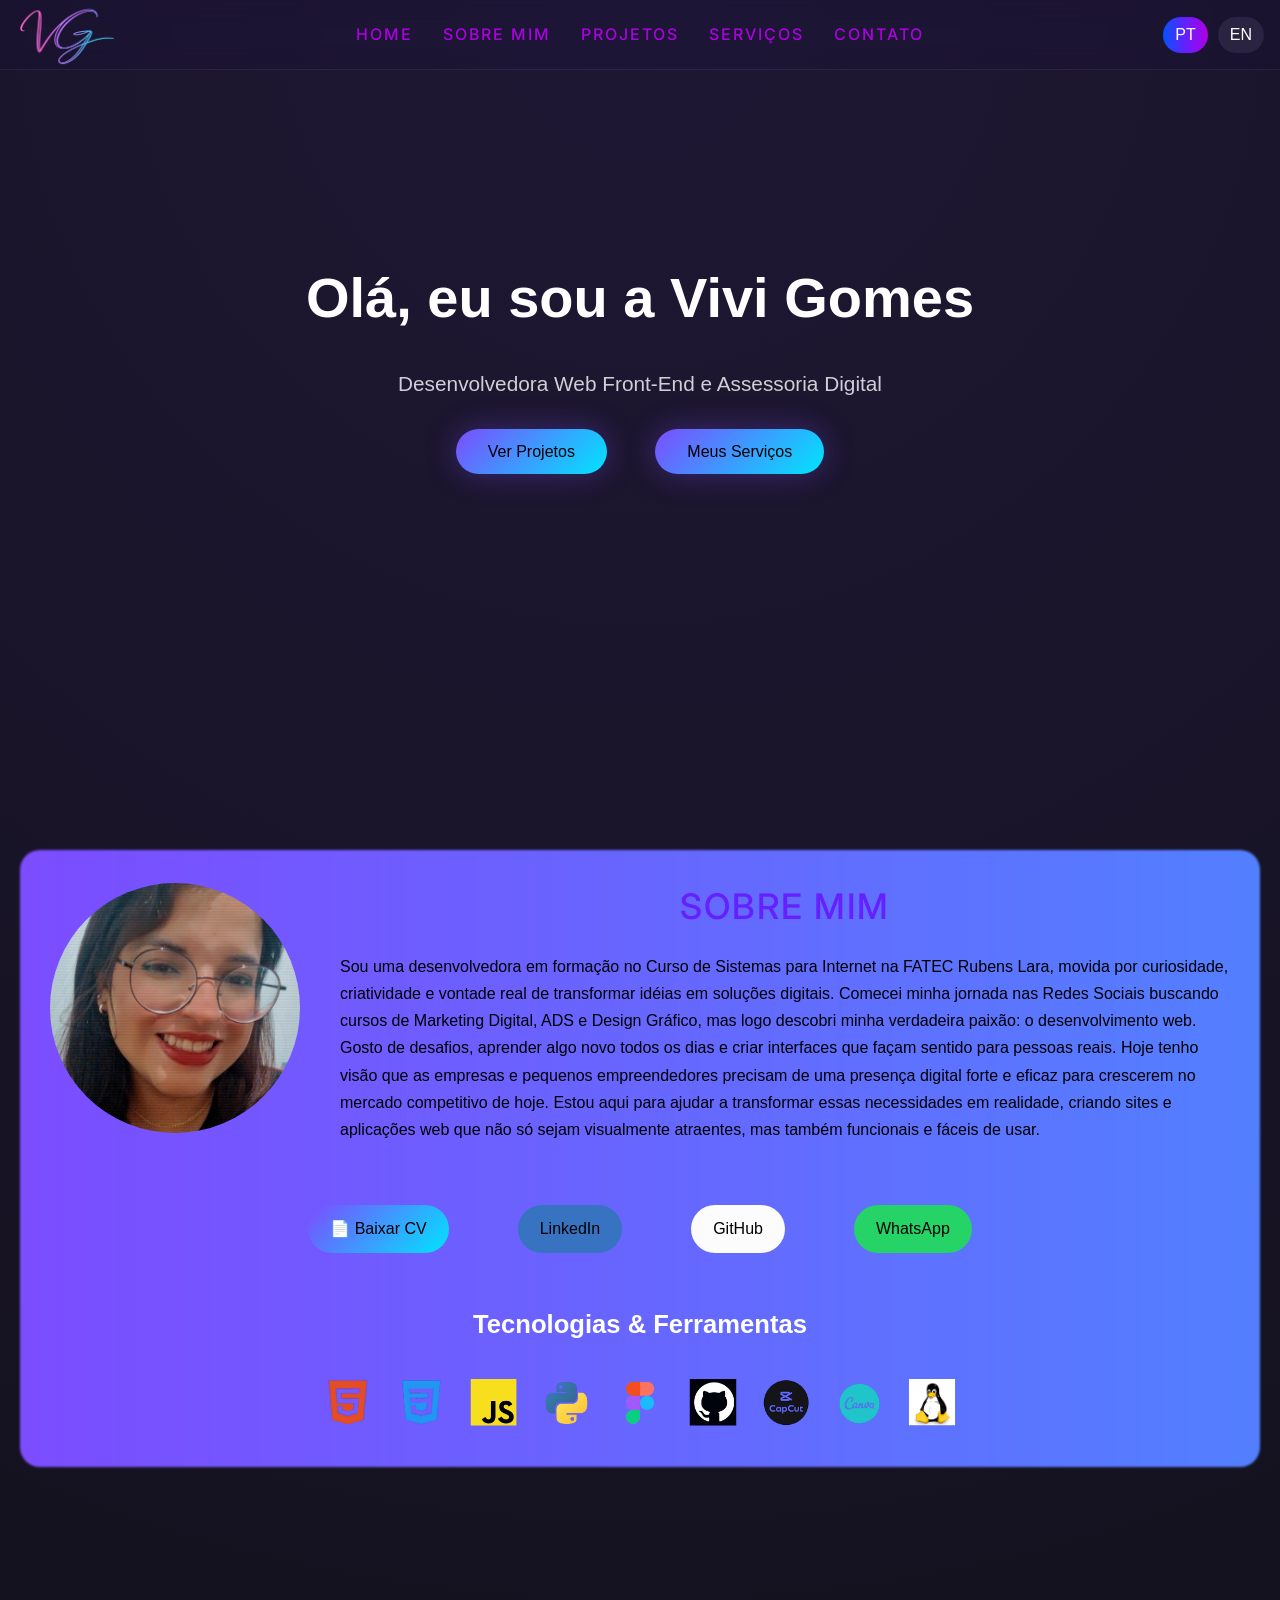
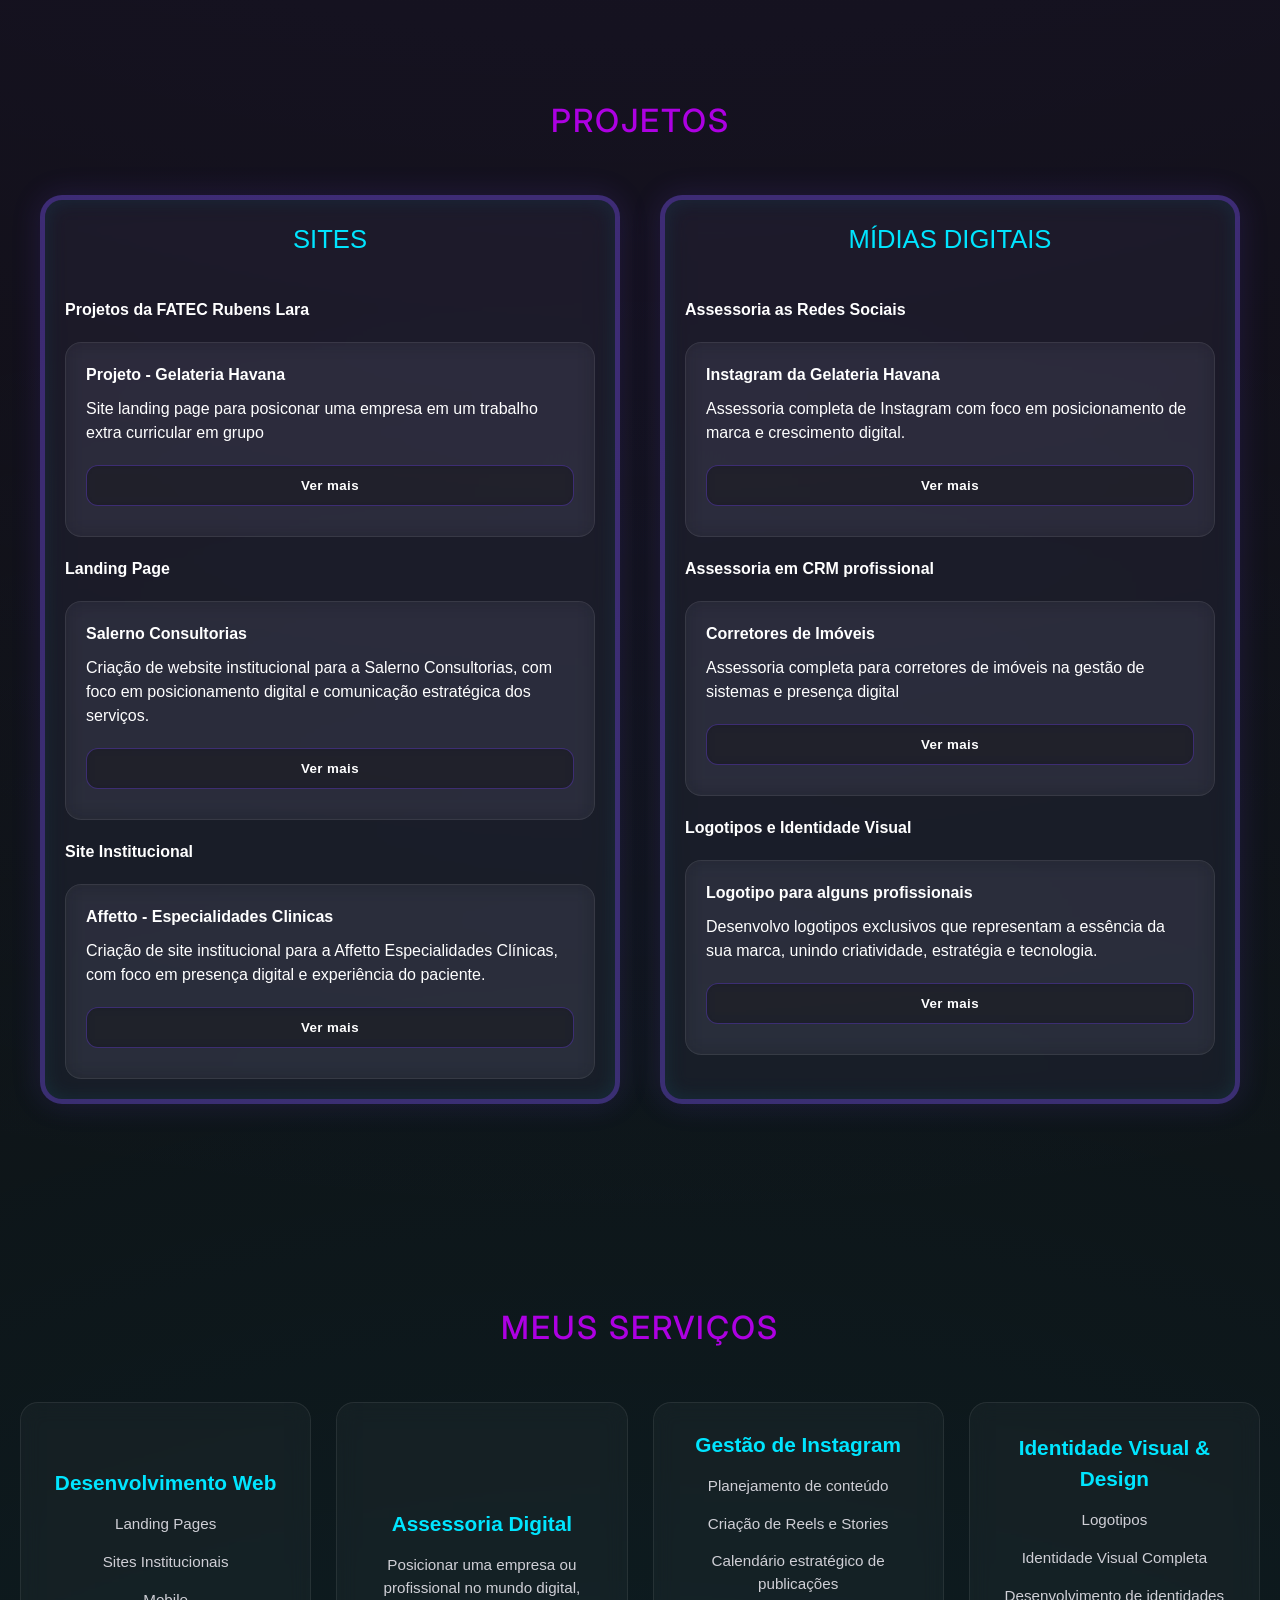
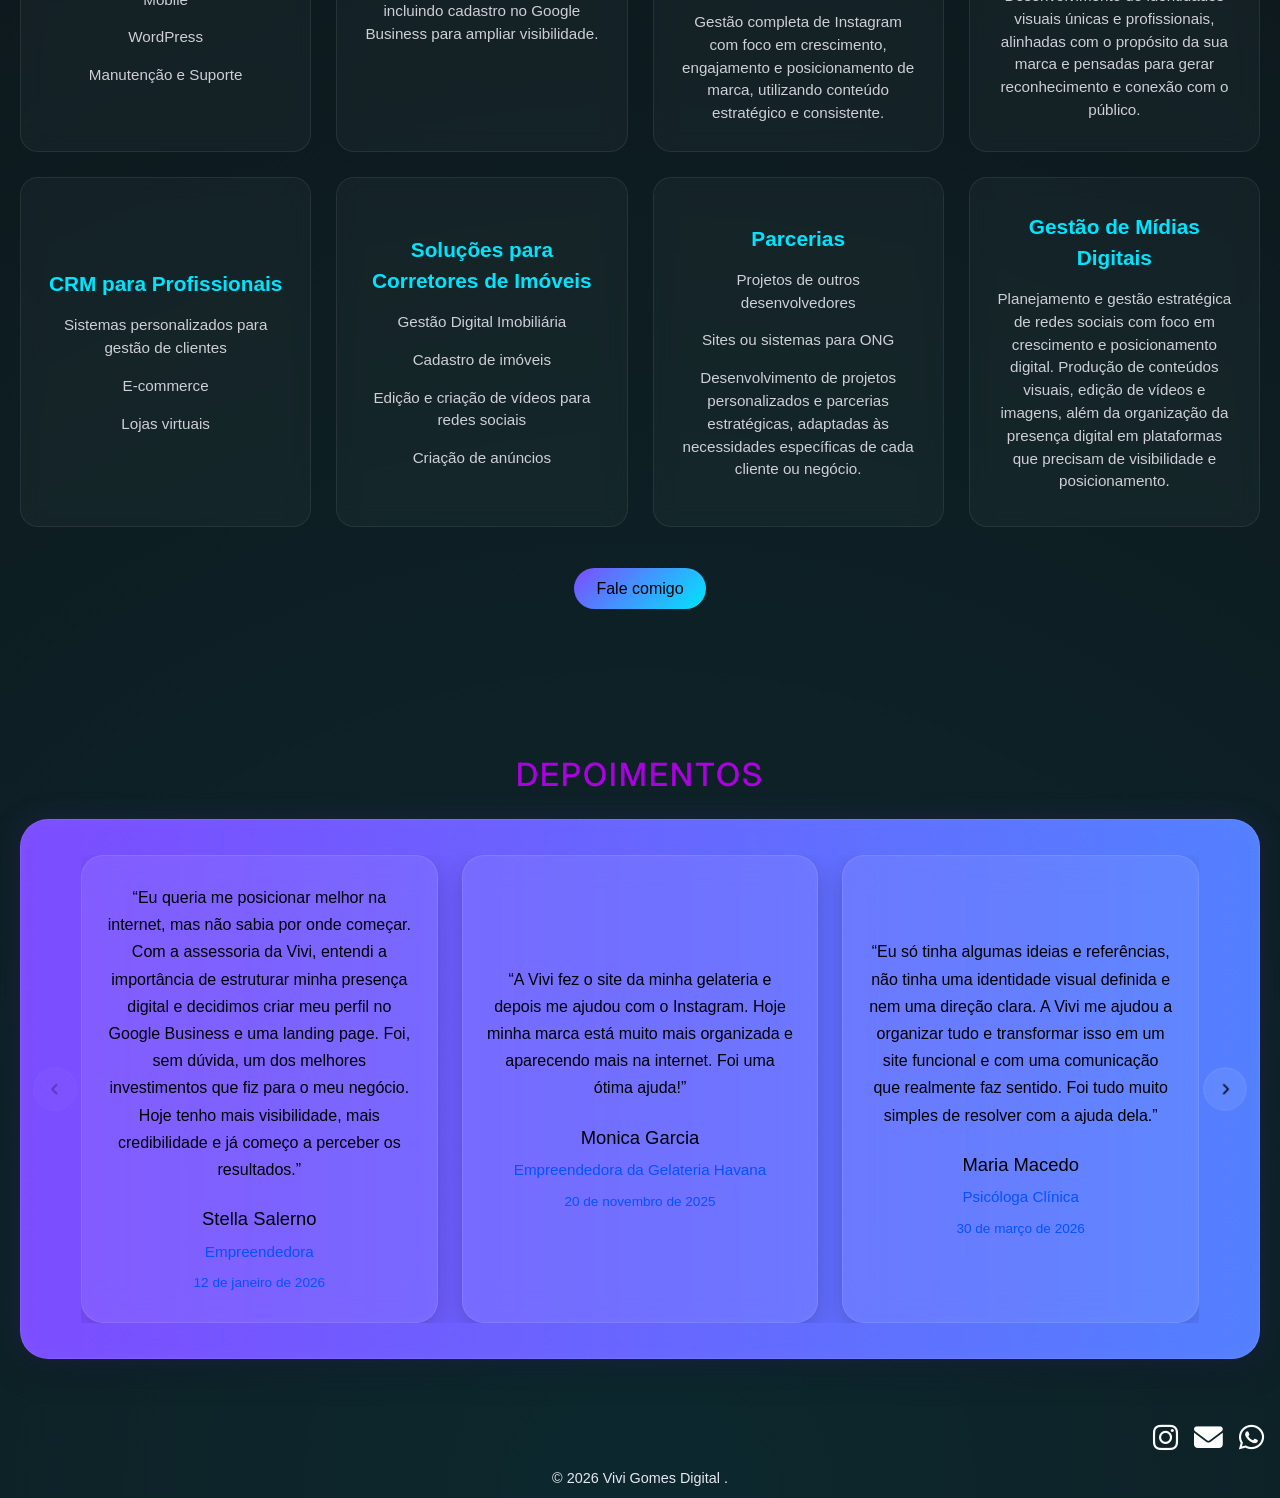
==== commit bd814a4b: "Atualização" ====
--- a/index.html
+++ b/index.html
@@ -1,27 +1,164 @@
 <!DOCTYPE html>
 <html lang="pt-BR">
 <head>
-    <meta charset="UTF-8">
-    <meta name="viewport" content="width=device-width, initial-scale=1.0">
-    <title>Vivi Gomes</title>
-    <link rel="stylesheet" href="css/style.css">
-    <link rel="stylesheet" href="css/mobile.css">
-    <link rel="stylesheet" href="https://cdnjs.cloudflare.com/ajax/libs/font-awesome/6.5.0/css/all.min.css">
-    
+  <meta charset="UTF-8">
+  <meta name="viewport" content="width=device-width, initial-scale=1.0">
+  <meta http-equiv="X-UA-Compatible" content="IE=edge">
+
+  <title>Vivi Gomes | Desenvolvedora Web e Assessoria Digital</title>
+  <meta
+    name="description"
+    content="Vivi Gomes é Desenvolvedora Web Front-End e especialista em assessoria digital. Criação de sites, landing pages, identidade visual, gestão de mídias sociais e soluções digitais para empresas e profissionais."
+  >
+  <meta
+    name="keywords"
+    content="Vivi Gomes, desenvolvedora web, front-end, web developer, desenvolvedora front-end, criação de sites, landing page, assessoria digital, social media, gestão de instagram, identidade visual, portfolio developer, Santos, Brasil"
+  >
+  <meta name="author" content="Vivi Gomes">
+  <meta name="robots" content="index, follow">
+  <meta name="theme-color" content="#000000">
+
+  <link rel="canonical" href="https://www.vivigomesdigital.com/">
+
+  <!-- Idioma -->
+  <meta name="language" content="pt-BR">
+  <link rel="alternate" hreflang="pt-BR" href="https://www.vivigomesdigital.com/">
+  <link rel="alternate" hreflang="en" href="https://www.vivigomesdigital.com/en/">
+  <link rel="alternate" hreflang="x-default" href="https://www.vivigomesdigital.com/">
+
+  <!-- Favicons -->
+  <link rel="icon" type="image/png" sizes="32x32" href="img/favicon-32x32.png">
+  <link rel="icon" type="image/png" sizes="16x16" href="img/favicon-16x16.png">
+  <link rel="apple-touch-icon" sizes="180x180" href="img/apple-touch-icon.png">
+  <link rel="shortcut icon" href="img/favicon.ico">
+
+  <!-- Open Graph / Facebook / LinkedIn / WhatsApp -->
+  <meta property="og:type" content="website">
+  <meta property="og:title" content="Vivi Gomes | Desenvolvedora Web Front-End e Assessoria Digital">
+  <meta
+    property="og:description"
+    content="Sites, landing pages, identidade visual, gestão de mídias sociais e soluções digitais para empresas e profissionais."
+  >
+  <meta property="og:url" content="https://www.vivigomesdigital.com/">
+  <meta property="og:site_name" content="Vivi Gomes Digital">
+  <meta property="og:locale" content="pt_BR">
+  <meta property="og:locale:alternate" content="en_US">
+  <meta property="og:image" content="https://www.vivigomesdigital.com/img/og-image.jpg">
+  <meta property="og:image:alt" content="Portfólio de Vivi Gomes, Desenvolvedora Web Front-End e Assessoria Digital">
+
+  <!-- Twitter -->
+  <meta name="twitter:card" content="summary_large_image">
+  <meta name="twitter:title" content="Vivi Gomes | Front-End Web Developer & Digital Advisor">
+  <meta
+    name="twitter:description"
+    content="Web development, landing pages, digital strategy, visual identity and social media management for brands and professionals."
+  >
+  <meta name="twitter:image" content="https://www.vivigomesdigital.com/img/og-image.jpg">
+
+  <!-- SEO extra -->
+  <meta name="format-detection" content="telephone=no">
+  <meta name="geo.region" content="BR-SP">
+  <meta name="geo.placename" content="Santos, São Paulo, Brasil">
+
+  <!-- CSS -->
+  <link rel="stylesheet" href="css/style.css">
+  <link rel="stylesheet" href="css/mobile.css">
+  <link rel="stylesheet" href="https://cdnjs.cloudflare.com/ajax/libs/font-awesome/6.5.0/css/all.min.css">
+
+  <!-- Dados estruturados -->
+  <script type="application/ld+json">
+  {
+    "@context": "https://schema.org",
+    "@graph": [
+      {
+        "@type": "Person",
+        "@id": "https://www.vivigomesdigital.com/#vivigomes",
+        "name": "Vivi Gomes",
+        "alternateName": [
+          "Vivian Gomes Leal",
+          "Vivi Gomes Digital"
+        ],
+        "url": "https://www.vivigomesdigital.com/",
+        "image": "https://www.vivigomesdigital.com/img/vivigomes.jpeg",
+        "jobTitle": [
+          "Desenvolvedora Web Front-End",
+          "Front-End Web Developer",
+          "Assessoria Digital",
+          "Digital Advisor"
+        ],
+        "description": "Desenvolvedora Web Front-End e profissional de assessoria digital especializada em sites, landing pages, identidade visual e gestão de mídias sociais.",
+        "sameAs": [
+          "https://www.linkedin.com/in/vivian-gomes-leal-a9989b322",
+          "https://github.com/vivigomesleal",
+          "https://www.instagram.com/vivigomesdigital"
+        ],
+        "knowsAbout": [
+          "HTML",
+          "CSS",
+          "JavaScript",
+          "Python",
+          "Figma",
+          "GitHub",
+          "Front-End Development",
+          "Web Development",
+          "Landing Pages",
+          "Digital Strategy",
+          "Social Media Management",
+          "Brand Identity"
+        ],
+        "email": "mailto:assessoria@vivigomesdigital.com"
+      },
+      {
+        "@type": "ProfessionalService",
+        "@id": "https://www.vivigomesdigital.com/#business",
+        "name": "Vivi Gomes Digital",
+        "url": "https://www.vivigomesdigital.com/",
+        "image": "https://www.vivigomesdigital.com/img/og-image.jpg",
+        "description": "Serviços de desenvolvimento web, criação de sites, landing pages, identidade visual e assessoria digital para profissionais e empresas.",
+        "areaServed": {
+          "@type": "Country",
+          "name": "Brasil"
+        },
+        "availableLanguage": [
+          "Portuguese",
+          "English"
+        ],
+        "email": "assessoria@vivigomesdigital.com",
+        "telephone": "+55-13-99686-3507",
+        "sameAs": [
+          "https://www.linkedin.com/in/vivian-gomes-leal-a9989b322",
+          "https://github.com/vivigomesleal",
+          "https://www.instagram.com/vivigomesdigital"
+        ],
+        "founder": {
+          "@id": "https://www.vivigomesdigital.com/#vivigomes"
+        }
+      },
+      {
+        "@type": "WebSite",
+        "@id": "https://www.vivigomesdigital.com/#website",
+        "url": "https://www.vivigomesdigital.com/",
+        "name": "Vivi Gomes Digital",
+        "description": "Portfólio e serviços de Vivi Gomes, Desenvolvedora Web Front-End e Assessoria Digital.",
+        "inLanguage": [
+          "pt-BR",
+          "en"
+        ],
+        "publisher": {
+          "@id": "https://www.vivigomesdigital.com/#business"
+        }
+      }
+    ]
+  }
+  </script>
 </head>
 <body>
 
-    <!-- SPLASH SCREEN -->
-<div id="splash">
-  <h1 class="logo-text typing-text">Vivi Gomes Digital</h1>
-</div>
-
-<a class="skip-link" href="#main" data-i18n="skip_link">Pular para o conteúdo</a>
 
 <header>
   <nav class="header-desktop" aria-label="Navegação principal desktop">
     <div class="logo">
-      <img src="img/vglogo.svg" alt="Logo da Vivi Gomes Digital">
+      <img src="img/vglogo.webp" alt="Logo da Vivi Gomes Digital">
     </div>
 
     <ul class="nav-links">
@@ -33,20 +170,20 @@
     </ul>
 
     <div class="lang-switch" aria-label="Selecionar idioma">
-      <button type="button" onclick="setLanguage('pt')" aria-label="Alterar idioma para português">PT</button>
-      <button type="button" onclick="setLanguage('en')" aria-label="Change language to English">EN</button>
+       <a id="btn-pt" href="#">PT</a>
+       <a id="btn-en" href="en/index.html">EN</a>
     </div>
   </nav>
 
   <div class="mobile-topbar" aria-label="Barra superior mobile">
     <a href="#home" class="mobile-logo-link" aria-label="Ir para a seção inicial">
-      <img src="img/vglogo.svg" alt="Logo da Vivi Gomes Digital">
+      <img src="img/vglogo.webp" alt="Logo da Vivi Gomes Digital">
     </a>
 
-    <div class="lang-switch-mobile" aria-label="Selecionar idioma">
-      <button type="button" onclick="setLanguage('pt')" aria-label="Alterar idioma para português">PT</button>
-      <button type="button" onclick="setLanguage('en')" aria-label="Change language to English">EN</button>
-    </div>
+   <div class="lang-switch-mobile" aria-label="Select language">
+    <a id="btn-pt" href="#">PT</a>
+    <a  id="btn-en" href="en/index.html">EN</a>
+  </div>
   </div>
 
   <nav class="mobile-nav" aria-label="Navegação principal mobile">
@@ -84,8 +221,8 @@
     </ul>
   </nav>
 </header>
-
-<main id="main" class="hidden main-container">
+<main>
+<div id="main" class="hidden main-container">
 
   <section id="home" class="hero">
     <div class="hero-content">
@@ -101,15 +238,15 @@
       <div class="animated-border"></div>
       <div class="img-text">
         <div class="about-image">
-          <img src="img/vivigomes.jpeg" alt="Minha foto">
+          <img src="img/vivigomes.avif" alt="Minha foto">
         </div>
 
         <div class="about-content">
           <h2 data-i18n="about_title">Sobre mim</h2>
 
           <p data-i18n="about_text">
-            Sou uma desenvolvedora em formação no Curso de Sistemas para Intenet na FATEC Rubens Lara, movida por curiosidade, criatividade e vontade real de
-            transformar ideias em soluções digitais. Comecei minha jornada nas Redes Sociais buscando cursos de Marketing Digital, ADS e Design Gráfico, mas logo descobri minha verdadeira paixão: o desenvolvimento web.
+            Sou uma desenvolvedora em formação no Curso de Sistemas para Internet na FATEC Rubens Lara, movida por curiosidade, criatividade e vontade real de
+            transformar idéias em soluções digitais. Comecei minha jornada nas Redes Sociais buscando cursos de Marketing Digital, ADS e Design Gráfico, mas logo descobri minha verdadeira paixão: o desenvolvimento web.
             Gosto de desafios, aprender algo novo todos os dias e criar interfaces que façam sentido para
             pessoas reais.
             Hoje tenho visão que as empresas e pequenos empreendedores precisam de uma presença digital forte e eficaz para crescerem no mercado competitivo de hoje.
@@ -119,7 +256,7 @@
       </div>
 
       <div class="about-buttons">
-        <a href="assets/resumo-vivigomes.pdf" download="Curriculo-Vivi-Gomes.pdf" class="btn primary" data-i18n="about_btn_cv">📄 Baixar CV</a>
+        <a href="pdf/Resumo-VivianGomes-PT-EN.pdf" download="Curriculo-Vivi-Gomes.pdf" class="btn primary" data-i18n="about_btn_cv">📄 Baixar CV</a>
         <a href="https://www.linkedin.com/in/vivian-gomes-leal-a9989b322" target="_blank" class="btn linkedin">LinkedIn</a>
         <a href="https://github.com/vivigomesleal" target="_blank" class="btn github">GitHub</a>
         <a href="https://wa.me/5513996863507" target="_blank" class="btn whatsapp">WhatsApp</a>
@@ -156,9 +293,9 @@
             <p data-i18n="project1_desc">Site landing page para posiconar uma empresa em um trabalho extra curricular em grupo</p>
             <button data-i18n="btn_see_more">Ver mais</button>
             <div class="project-details">
-              <img src="img/projeto1.jpg">
+              <img src="img/gelateria-havana.avif">
               <p data-i18n="project1_details">O projeto se desenvolveu em grupo na matéria de Design para desenvolvermos a capacidade de construir um prótotipo no Figma para uma empresa real com autorização de documentação e implementação do site em HTML, CSS e JavaScript.</p>
-              <a href="https://vivigomesleal.github.io/Gelateriahavana/" target="_blank" rel="noopener noreferrer" data-i18n="btn_access_project">Acessar projeto</a>
+              <a href="https://gelateria-havana.vercel.app/" target="_blank" rel="noopener noreferrer" data-i18n="btn_access_project">Acessar projeto</a>
             </div>
           </div>
         </div>
@@ -170,7 +307,7 @@
             <p data-i18n="project2_desc">Criação de website institucional para a Salerno Consultorias, com foco em posicionamento digital e comunicação estratégica dos serviços.</p>
             <button data-i18n="btn_see_more">Ver mais</button>
             <div class="project-details">
-              <img src="img/salernoconsultorias.jpg">
+              <img src="img/salernoconsultorias.avif">
               <p data-i18n="project2_details">O projeto envolveu planejamento de estrutura, design moderno com identidade profissional e desenvolvimento responsivo, garantindo uma navegação fluida em diferentes dispositivos. O objetivo principal foi aumentar a credibilidade da marca, organizar as informações de forma clara e facilitar o contato com potenciais clientes, reforçando a proposta de valor da consultoria no mercado empresarial.</p>
               <a href="https://salernoconsultorias.com.br/" target="_blank" rel="noopener noreferrer" data-i18n="btn_access_project">Acessar projeto</a>
             </div>
@@ -184,7 +321,7 @@
             <p data-i18n="project3_desc">Criação de site institucional para a Affetto Especialidades Clínicas, com foco em presença digital e experiência do paciente.</p>
             <button data-i18n="btn_see_more">Ver mais</button>
             <div class="project-details">
-              <img src="img/Affetto.jpg">
+              <img src="img/Affetto.avif">
               <p data-i18n="project3_details">O projeto envolveu organização estratégica das informações, design limpo e acessível, além de desenvolvimento responsivo para garantir usabilidade em todos os dispositivos. O objetivo foi fortalecer a credibilidade da clínica, facilitar o contato e transmitir uma comunicação clara, acolhedora e confiável.</p>
               <a href="https://affettoespecialidades.com.br/" target="_blank" rel="noopener noreferrer" data-i18n="btn_access_project">Acessar projeto</a>
             </div>
@@ -202,7 +339,7 @@
             <p data-i18n="project4_desc">Assessoria completa de Instagram com foco em posicionamento de marca e crescimento digital.</p>
             <button data-i18n="btn_see_more">Ver mais</button>
             <div class="project-details">
-              <img src="img/instagram-gelateriahavana.jpg">
+              <img src="img/instagram-gelateriahavana.avif">
               <p data-i18n="project4_details">O projeto inclui estudo aprofundado da identidade da empresa, definição de linguagem visual e planejamento estratégico de conteúdo. São produzidos posts, reels e stories com calendário de publicação estruturado, garantindo consistência e maior alcance. O objetivo é aumentar a visibilidade da marca, gerar engajamento e fortalecer sua autoridade no ambiente digital.</p>
               <a href="https://drive.google.com/drive/folders/1bQ3VvSiCcFzR-dDxS6joEf5lmsPSGALm?usp=sharing" target="_blank" rel="noopener noreferrer"data-i18n="btn_access_project">Acessar projeto</a>
             </div>
@@ -216,7 +353,7 @@
             <p data-i18n="project5_desc">Assessoria completa para corretores de imóveis na gestão de sistemas e presença digital</p>
             <button data-i18n="btn_see_more">Ver mais</button>
             <div class="project-details">
-              <img src="img/projeto1.jpg">
+              <img src="img/Corretores-imoveis.avif">
               <p data-i18n="project5_details">incluindo organização de CRM, cadastro de imóveis com fotos, vídeos e descrições profissionais, além da criação de identidade visual para anúncios. O objetivo é aumentar a visibilidade dos imóveis, atrair mais clientes e permitir que o corretor foque no fechamento de vendas enquanto toda a parte digital é cuidada de forma estratégica.</p>
               <a href="https://drive.google.com/drive/folders/1ITztU8OxkIC_NEl0r5Psr25r6louAaYS?usp=sharing" target="_blank" rel="noopener noreferrer"data-i18n="btn_access_project">Acessar projeto</a>
             </div>
@@ -230,7 +367,7 @@
             <p data-i18n="project6_desc">Desenvolvo logotipos exclusivos que representam a essência da sua marca, unindo criatividade, estratégia e tecnologia.</p>
             <button data-i18n="btn_see_more">Ver mais</button>
             <div class="project-details">
-              <img src="img/logotipos.jpg">
+              <img src="img/logotipos.avif">
               <p data-i18n="project6_details">Mais do que apenas um design, meu objetivo é construir junto com você uma marca forte e autêntica. Trabalhamos em parceria para entender o que faz sentido para o seu negócio, traduzindo valores, propósito e posicionamento em uma identidade visual única. Cada projeto é pensado de forma personalizada, garantindo que sua marca se destaque no mercado e se conecte verdadeiramente com seu público.</p>
               <!-- <a href="#" data-i18n="btn_access_project">Acessar projeto</a> -->
             </div>
@@ -240,7 +377,7 @@
 
     </div>
   </section>
-</main>
+</div>
 
 <section id="servicos" class="servicos">
   <h2 data-i18n="services_title">Meus Serviços</h2>
@@ -324,21 +461,21 @@
       <div class="testimonials-track">
 
         <article class="testimonial-card">
-          <p class="testimonial-text" data-i18n="testimonial1_text">Texto.</p>
+          <p class="testimonial-text" data-i18n="testimonial1_text">“Eu queria me posicionar melhor na internet, mas não sabia por onde começar. Com a assessoria da Vivi, entendi a importância de estruturar minha presença digital e decidimos criar meu perfil no Google Business e uma landing page. Foi, sem dúvida, um dos melhores investimentos que fiz para o meu negócio. Hoje tenho mais visibilidade, mais credibilidade e já começo a perceber os resultados.”</p>
           <h3>Stella Salerno</h3>
           <span class="testimonial-role" data-i18n="testimonial1_role">Empreendedora</span>
           <small data-i18n="testimonial1_date">12 de janeiro de 2026</small>
         </article>
 
         <article class="testimonial-card">
-          <p class="testimonial-text" data-i18n="testimonial2_text">Texto.</p>
+          <p class="testimonial-text" data-i18n="testimonial2_text">“A Vivi fez o site da minha gelateria e depois me ajudou com o Instagram. Hoje minha marca está muito mais organizada e aparecendo mais na internet. Foi uma ótima ajuda!”</p>
           <h3>Monica Garcia</h3>
           <span class="testimonial-role" data-i18n="testimonial2_role">Empreendedora da Gelateria Havana</span>
           <small data-i18n="testimonial2_date">20 de novembro de 2025</small>
         </article>
 
         <article class="testimonial-card">
-          <p class="testimonial-text" data-i18n="testimonial3_text">Texto.</p>
+          <p class="testimonial-text" data-i18n="testimonial3_text">“Eu só tinha algumas ideias e referências, não tinha uma identidade visual definida e nem uma direção clara. A Vivi me ajudou a organizar tudo e transformar isso em um site funcional e com uma comunicação que realmente faz sentido. Foi tudo muito simples de resolver com a ajuda dela.”</p>
           <h3>Maria Macedo</h3>
           <span class="testimonial-role" data-i18n="testimonial3_role">Psicóloga Clínica</span>
           <small data-i18n="testimonial3_date">30 de março de 2026</small>
@@ -386,16 +523,12 @@
 </main>
 <footer class="footer">
   <div class="footer-container">
-    <!-- Logo -->
-    <div class="footer-logo">
-      <img src="assets/" alt="">
-    </div>
     <!-- Ícones sociais -->
     <div class="footer-social">
       <a href="https://www.instagram.com/vivigomesdigital" target="_blank" rel="noopener noreferrer" aria-label="e">
       <i class="fab fa-instagram" aria-hidden="true"></i>
       </a>
-      <a href="mailto:assessoia@vivigomesdigital.com" aria-label="Enviar e-mail ">
+      <a href="mailto:assessoria@vivigomesdigital.com" aria-label="Enviar e-mail">
       <i class="fas fa-envelope" aria-hidden="true"></i>
       </a>
       <a href="https://wa.me/5513996863507" target="_blank" rel="noopener noreferrer" aria-label="Conversar com a Psicóloga Giovanna Figueiredo pelo WhatsApp (abre em nova aba)">
--- a/css/style.css
+++ b/css/style.css
@@ -83,7 +83,7 @@
   gap: 10px;
 }
 
-.lang-switch-mobile button {
+.lang-switch-mobile a {
   min-width: 48px;
   min-height: 44px;
   padding: 10px 12px;
@@ -91,15 +91,16 @@
   border: 1px solid rgba(255,255,255,0.12);
   cursor: pointer;
   color: #fff;
+  text-decoration: none;
   background: rgba(255,255,255,0.08);
   backdrop-filter: blur(10px);
   -webkit-backdrop-filter: blur(10px);
   transition: background 0.3s ease, transform 0.3s ease, box-shadow 0.3s ease;
 }
 
-.lang-switch-mobile button:hover,
-.lang-switch-mobile button:focus-visible,
-.lang-switch-mobile button.active {
+.lang-switch-mobile a:hover,
+.lang-switch-mobile a:focus-visible,
+.lang-switch-mobile a.active {
   background: linear-gradient(90deg, #0553fc, #661fff, #ad00e2);
   box-shadow: 0 0 14px rgba(102, 31, 255, 0.28);
 }
@@ -180,7 +181,8 @@
   gap: 10px;
 }
 
-.lang-switch button {
+.lang-switch a {
+  text-decoration: none;
   padding: 6px 12px;
   border-radius: 20px;
   border: none;
@@ -193,11 +195,11 @@
   transition: 0.3s;
 }
 
-.lang-switch button:hover, .lang-switch button:focus {
+.lang-switch a:hover, .lang-switch a:focus {
   background: linear-gradient(90deg, #0553fc, #661fff, #ad00e2);
 }
 
-.lang-switch button.active {
+.lang-switch a.active {
   background: linear-gradient(90deg, #0553fc, #661fff, #ad00e2);
   color: #fff;
 }
@@ -207,89 +209,8 @@
   display: none;
 }
 
-
-
-/* SPLASH */
-#splash {
-  position: fixed;
-  inset: 0;
-  z-index: 9999;
-  display: flex;
-  justify-content: center;
-  align-items: center;
-  text-align: center;
-  overflow: hidden;
-  background: rgba(10, 10, 18, 0.267);
-  backdrop-filter: blur(18px);
-  -webkit-backdrop-filter: blur(18px);
-}
-
-/* brilho de fundo */
-#splash::before {
-  content: "";
-  position: absolute;
-  inset: 0;
-  background:
-    radial-gradient(circle at top, rgba(5, 83, 252, 0.18), transparent 35%),
-    radial-gradient(circle at center, rgba(102, 31, 255, 0.16), transparent 40%),
-    radial-gradient(circle at bottom, rgba(173, 0, 226, 0.14), transparent 35%);
-  filter: blur(25px);
-}
-
-/* TEXTO */
-.logo-text {
-  position: relative;
-  z-index: 2;
-  margin: 0;
-  display: inline-block;
-
-  font-size: clamp(2.2rem, 6vw, 4.5rem);
-  font-family: "Parisienne", cursive;
-  font-weight: 400;
-  letter-spacing: 2px;
-  white-space: nowrap;
-  overflow: hidden;
-
-  background: linear-gradient(
-    90deg,
-    var(--color-secondary),
-    var(--color-accent),
-    var(--color-justify)
-  );
-  -webkit-background-clip: text;
-  background-clip: text;
-  -webkit-text-fill-color: transparent;
-}
-
-/* efeito digitando */
-.typing-text {
-  width: 0;
-  animation:
-    typing 3s steps(19, end) forwards,
-    blinkCursor 0.2s step-end infinite;
-}
-
-/* digitação */
-@keyframes typing {
-  from {
-    width: 0;
-  }
-  to {
-    width: 19ch;
-  }
-}
-
-/* cursor piscando */
-@keyframes blinkCursor {
-  50% {
-    border-color: transparent;
-  }
-}
-
-/* ESCONDER */
-.hidden {
-  display: none;
-}
+ 
+
 
 
 
@@ -366,7 +287,40 @@
   box-shadow: 0 0 45px rgba(0,229,255,0.6);
 }
 
-
+.hero-content h2 {
+  font-size: clamp(2.2rem, 5vw, 3.5rem);
+  font-weight: 700;
+  color: #ffffff;
+  margin-bottom: 20px;
+
+  display: inline-block;
+  overflow: hidden;
+  white-space: nowrap;
+  width: 0;
+
+
+  animation:
+    typing 2.6s steps(24, end) forwards,
+    blinkCursor 0.8s step-end infinite;
+}
+
+@keyframes typing {
+  from {
+    width: 0;
+  }
+  to {
+    width: 100%;
+  }
+}
+
+@keyframes blinkCursor {
+  50% {
+    border-color: transparent;
+  }
+}
+
+
+/* ################ SOBRE ################# */
 
 .about-section {
   padding: 130px 20px;
@@ -444,6 +398,24 @@
   height: 250px;
   object-fit: cover;
   border-radius: 85%;
+
+  opacity: 0;
+  transform: scale(0.94);
+  filter: blur(10px);
+  animation: profileReveal 1s ease forwards;
+}
+
+@keyframes profileReveal {
+  from {
+    opacity: 0;
+    transform: scale(0.94);
+    filter: blur(10px);
+  }
+  to {
+    opacity: 1;
+    transform: scale(1);
+    filter: blur(0);
+  }
 }
 
 /* TEXTO */
@@ -456,12 +428,46 @@
   letter-spacing: 2px;
   font-family: "Inter", sans-serif;
   text-align: center;
+
+  opacity: 0;
+  transform: translateY(14px);
+  animation: aboutTitleIn 0.9s ease forwards;
+}
+
+@keyframes aboutTitleIn {
+  from {
+    opacity: 0;
+    transform: translateY(14px);
+  }
+  to {
+    opacity: 1;
+    transform: translateY(0);
+  }
 }
 
 .about-content p {
   color: #000000;
   line-height: 1.7;
   margin-bottom: 30px;
+
+   opacity: 0;
+  filter: blur(12px);
+  transform: translateY(18px);
+  animation: dissolveText 1.4s ease forwards;
+  animation-delay: 0.35s;
+}
+
+@keyframes dissolveText {
+  from {
+    opacity: 0;
+    filter: blur(12px);
+    transform: translateY(18px);
+  }
+  to {
+    opacity: 1;
+    filter: blur(0);
+    transform: translateY(0);
+  }
 }
 
 /* BOTÕES */
@@ -485,8 +491,9 @@
 }
 
 .btn:hover {
-  transform: translateY(-3px);
+  transform: translateY(-4px);
   background: #2a2a3d;
+  box-shadow: 0 12px 30px rgba(124, 77, 255, 0.18);
 }
 
 .btn.primary {
@@ -507,6 +514,22 @@
 .btn.whatsapp {
   background: #25d366;
   color: #000;
+}
+
+.btn.primary:hover {
+  box-shadow: 0 12px 30px rgba(0, 229, 255, 0.30);
+}
+
+.btn.linkedin:hover {
+  box-shadow: 0 12px 30px rgba(55, 115, 193, 0.28);
+}
+
+.btn.github:hover {
+  box-shadow: 0 12px 30px rgba(255, 255, 255, 0.18);
+}
+
+.btn.whatsapp:hover {
+  box-shadow: 0 12px 30px rgba(37, 211, 102, 0.28);
 }
 
 /* SKILLS */
@@ -527,15 +550,44 @@
 }
 
 .skills-icons img {
-  width: 48px;
-  transition: transform 0.3s ease;
+ width: 48px;
+  transition: transform 0.35s ease, filter 0.35s ease, box-shadow 0.35s ease;
+  opacity: 0;
+  will-change: transform;
+  transform: translateY(18px) scale(0.9);
+  animation: skillIconIn 1.2s cubic-bezier(0.22, 1, 0.36, 1) forwards;
+}
+
+.skills-icons img:nth-child(1) { animation-delay: 0.20s; }
+.skills-icons img:nth-child(2) { animation-delay: 0.40s; }
+.skills-icons img:nth-child(3) { animation-delay: 0.60s; }
+.skills-icons img:nth-child(4) { animation-delay: 0.80s; }
+.skills-icons img:nth-child(5) { animation-delay: 1.00s; }
+.skills-icons img:nth-child(6) { animation-delay: 1.20s; }
+.skills-icons img:nth-child(7) { animation-delay: 1.40s; }
+.skills-icons img:nth-child(8) { animation-delay: 1.60s; }
+.skills-icons img:nth-child(9) { animation-delay: 1.80s; }
+
+@keyframes skillIconIn {
+  from {
+    opacity: 0;
+    transform: translateY(28px) scale(0.85);
+  }
+  to {
+    opacity: 1;
+    transform: translateY(0) scale(1);
+  }
 }
 
 .skills-icons img:hover {
-  transform: scale(1.2);
-}
-
-/* OVERLAY */
+  transform: translateY(10px) scale(1.14);
+  filter: drop-shadow(0 8px 50px rgba(124, 77, 255, 0.28));
+
+  
+}
+
+
+/* ############## CAIXA DE CONTATO ######################*/
 .contact-overlay {
   position: fixed;
   inset: 0;
@@ -578,7 +630,7 @@
 @keyframes contactIn {
   from {
     opacity: 0;
-    transform: scale(0.9) translateY(20px);
+    transform: scale(0.8) translateY(20px);
   }
   to {
     opacity: 1;
@@ -687,17 +739,7 @@
     inset 0 0 20px rgba(0, 229, 255, 0.08);
 }
 
-/* RESPONSIVO */
-@media (max-width: 1000px) {
-  .projects-layout {
-    flex-direction: column;
-  }
-
-  .projetos-sites,
-  .projetos-Midias {
-    width: 100%;
-  }
-}
+
 
 /* CARD */
 .project-list {
@@ -765,12 +807,13 @@
   max-height: 0;
   overflow: hidden;
   opacity: 0;
-  transition: max-height 0.45s ease, opacity 0.35s ease, margin-top 0.35s ease;
+  transition: max-height 0.4s ease, opacity 0.35s ease, margin-top 0.35s ease;
   margin-top: 0;
-}
+
+}
+
 
 .project-item.active .project-details {
-  max-height: 700px;
   opacity: 1;
   margin-top: 12px;
 }
@@ -1105,9 +1148,7 @@
 .footer-container {
   width: 100%;
   display: flex;
-  justify-content: space-between;
-  align-items: center;
-  flex-wrap: nowrap;
+  flex-direction: row-reverse;
 }
 
 .footer-logo img {
@@ -1116,6 +1157,7 @@
 
 .footer-social {
   display: flex;
+  align-items: right;
   gap: 1rem;
 }
 
--- a/css/mobile.css
+++ b/css/mobile.css
@@ -156,7 +156,7 @@
   }
 
   .hero-content h2 {
-    font-size: clamp(1.9rem, 7vw, 2.6rem);
+    font-size: clamp(1.5rem, 7vw, 2.6rem);
     line-height: 1.15;
   }
 
@@ -199,7 +199,6 @@
   }
 
   .about-content p {
-    color: #f3f4fa;
     font-size: 1rem;
     line-height: 1.7;
   }
@@ -246,6 +245,14 @@
 
   .project-item button {
     min-height: 48px;
+    width: 100%;
+    font-size: 0.95rem;
+  }
+
+  .project-details img {
+    width: 100%;
+    height: auto;
+    display: block;
   }
 
   .servicos {
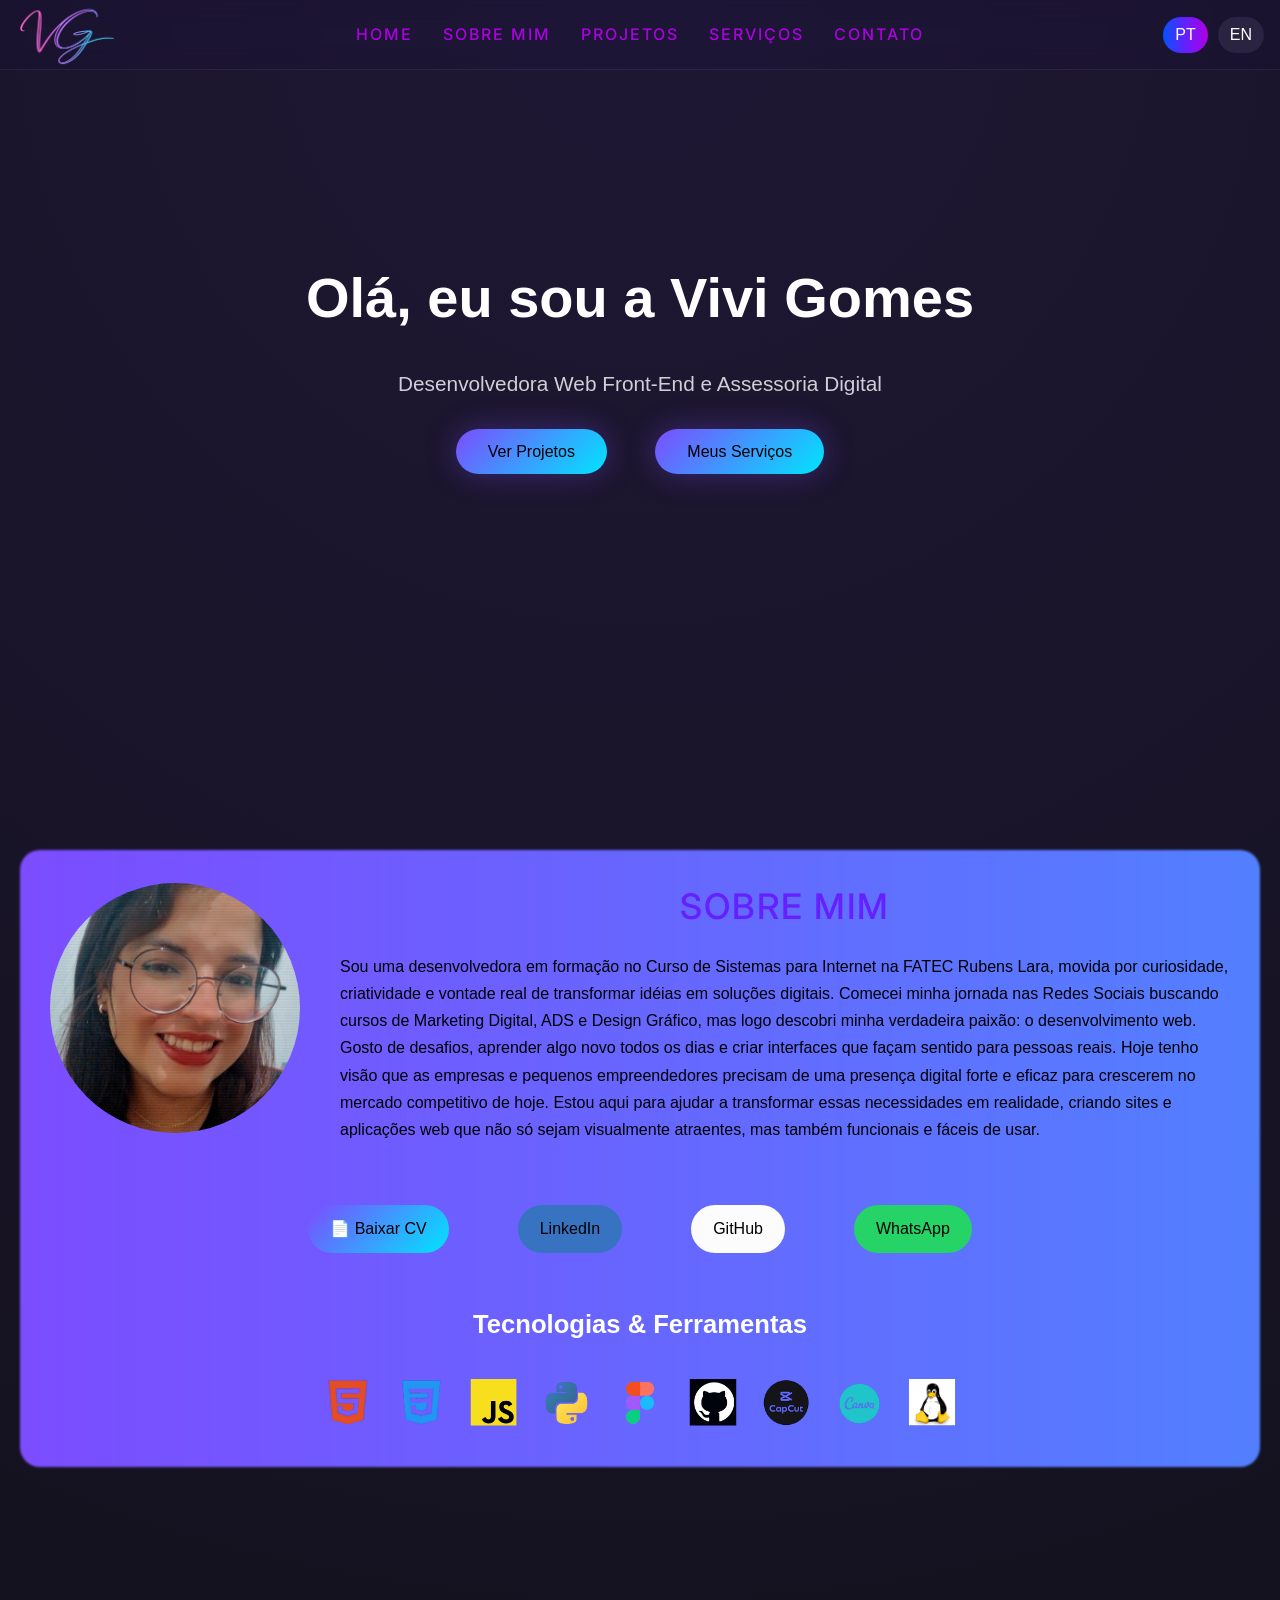
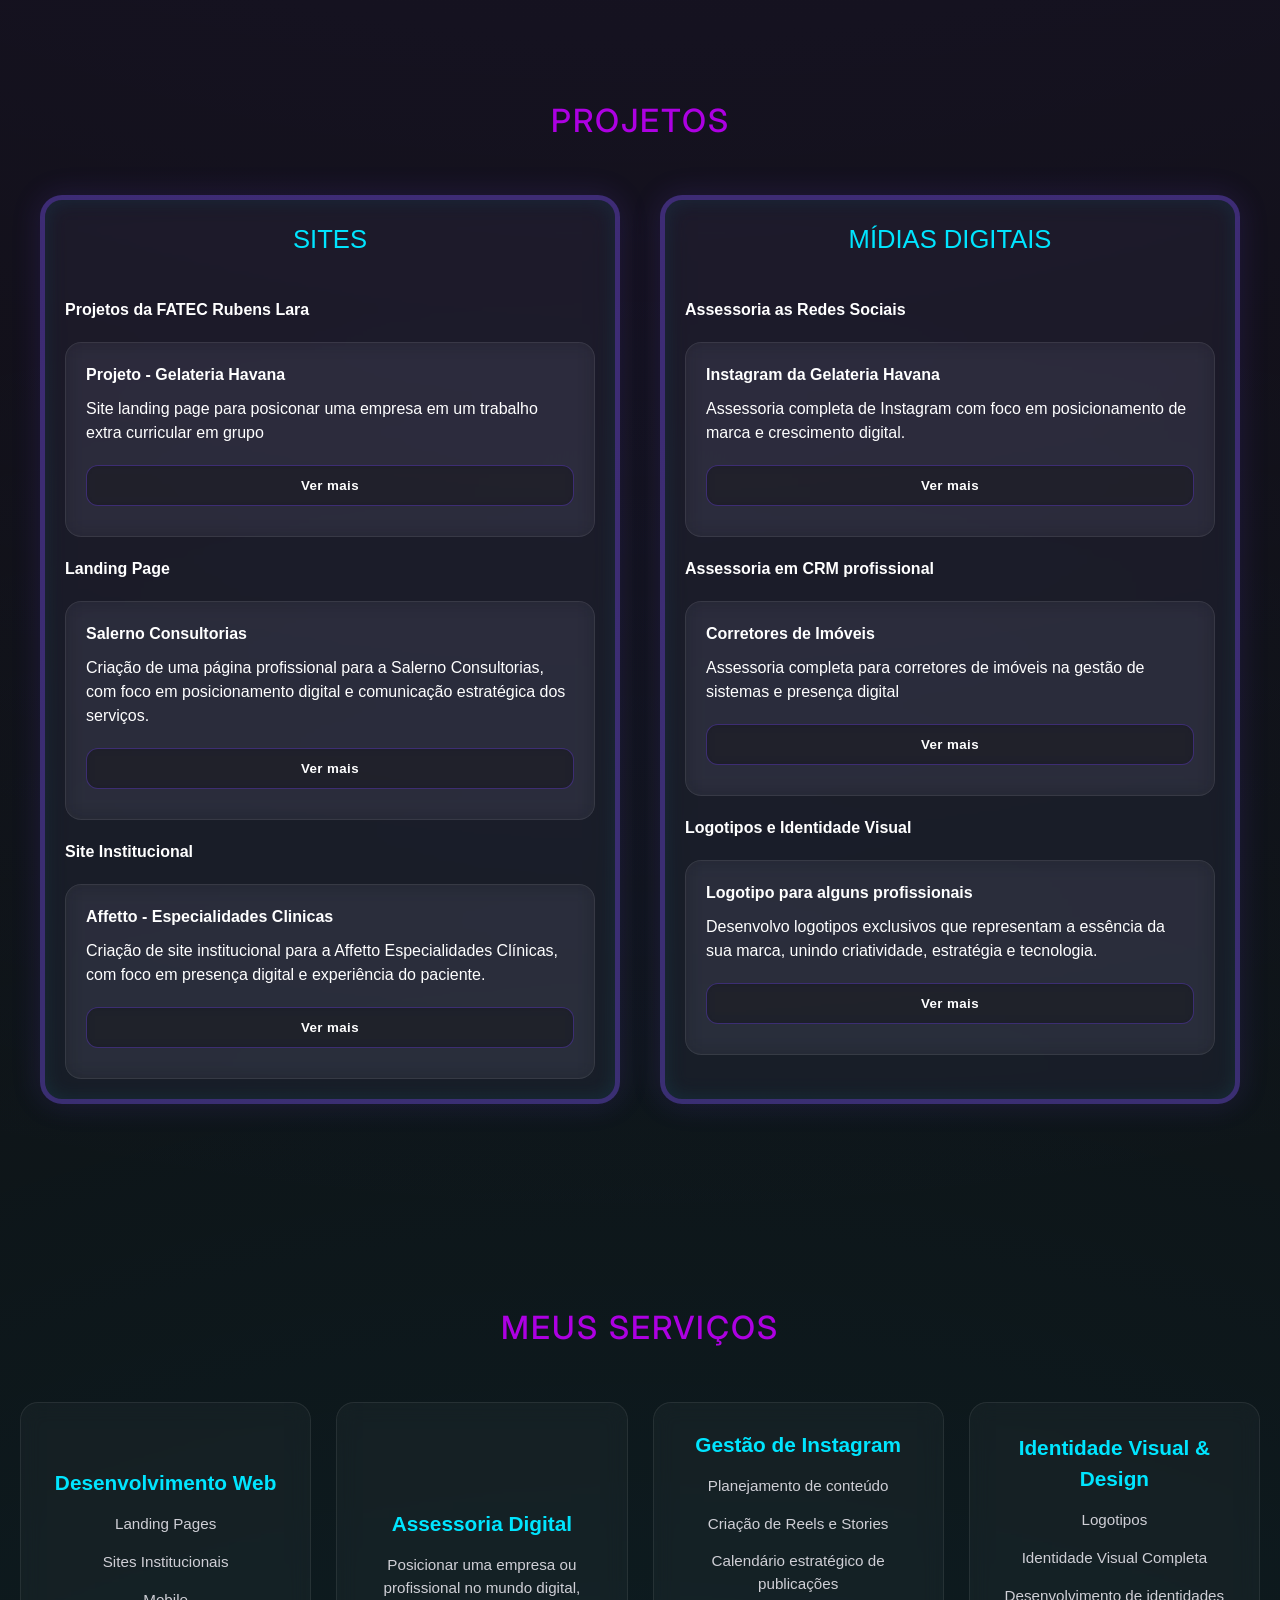
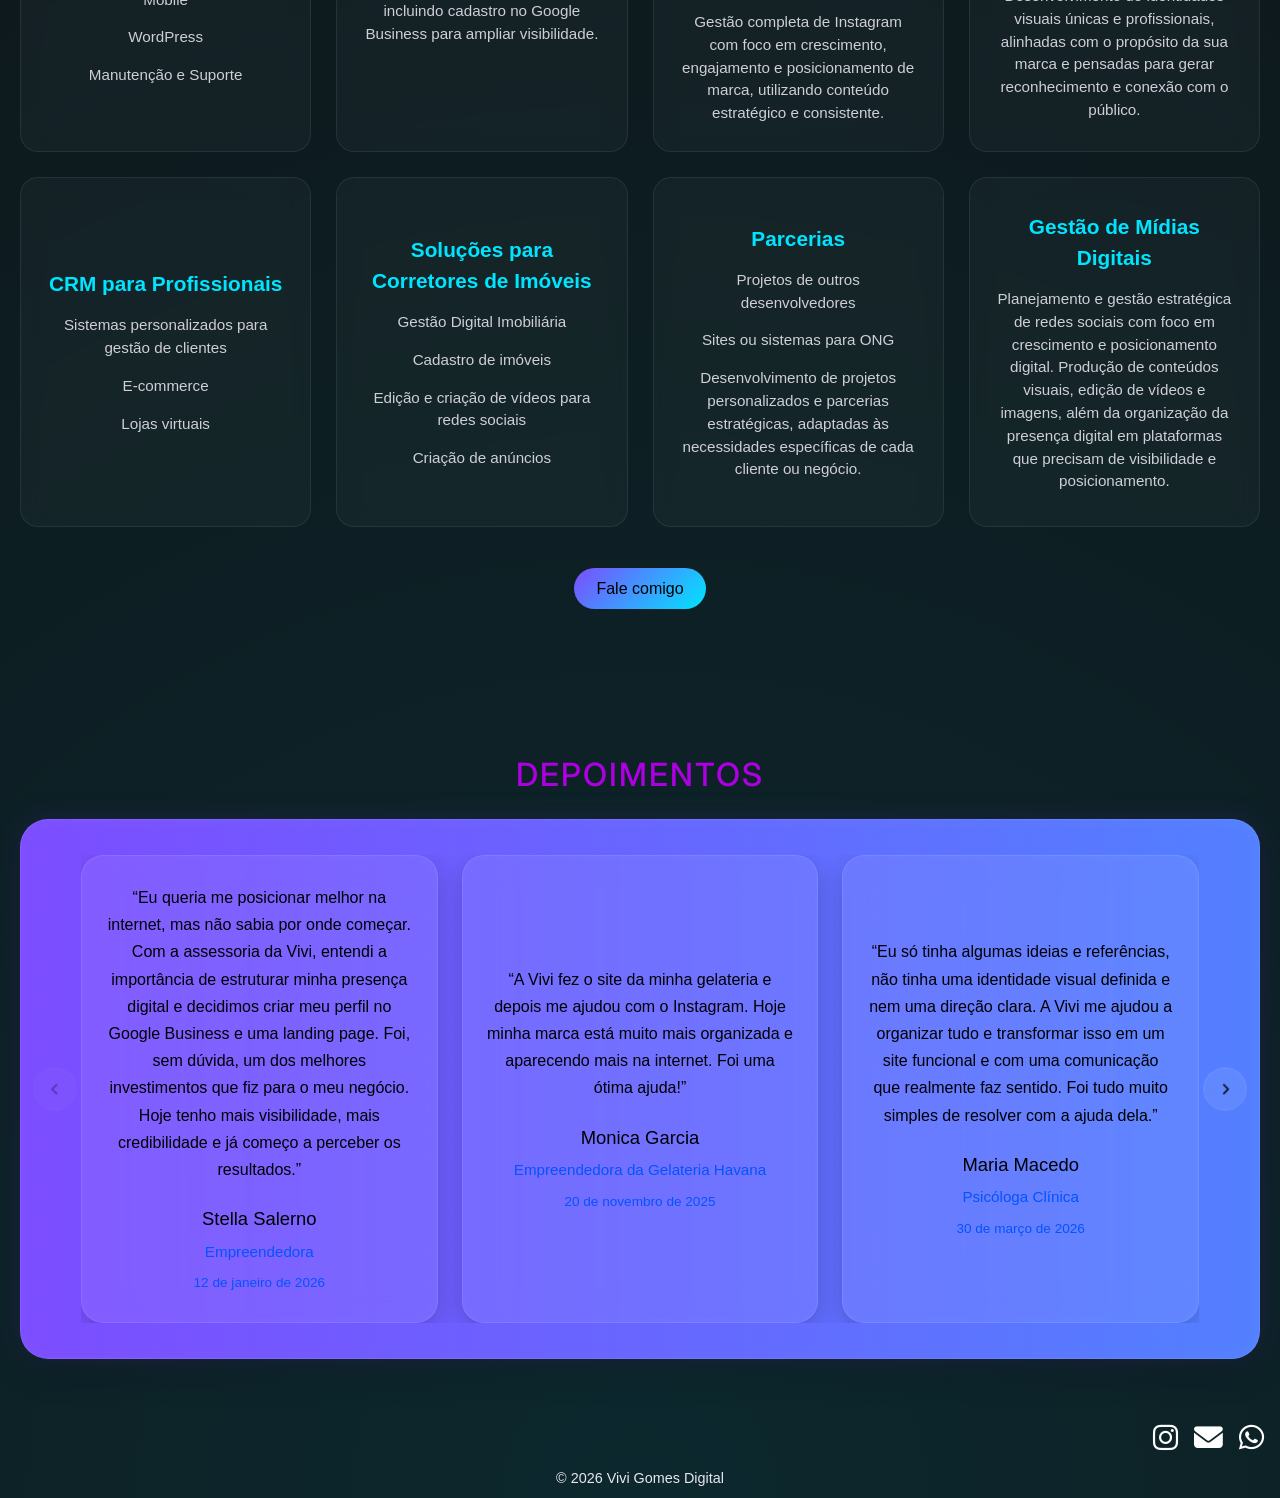
==== commit 498da773: "Atualização" ====
--- a/index.html
+++ b/index.html
@@ -18,13 +18,13 @@
   <meta name="robots" content="index, follow">
   <meta name="theme-color" content="#000000">
 
-  <link rel="canonical" href="https://www.vivigomesdigital.com/">
+  <link rel="canonical" href="https://www.vivigomesdigital.com.br/">
 
   <!-- Idioma -->
   <meta name="language" content="pt-BR">
-  <link rel="alternate" hreflang="pt-BR" href="https://www.vivigomesdigital.com/">
-  <link rel="alternate" hreflang="en" href="https://www.vivigomesdigital.com/en/">
-  <link rel="alternate" hreflang="x-default" href="https://www.vivigomesdigital.com/">
+  <link rel="alternate" hreflang="pt-BR" href="https://www.vivigomesdigital.com.br/">
+  <link rel="alternate" hreflang="en" href="https://www.vivigomesdigital.com.br/en/">
+  <link rel="alternate" hreflang="x-default" href="https://www.vivigomesdigital.com.br/">
 
   <!-- Favicons -->
   <link rel="icon" type="image/png" sizes="32x32" href="img/favicon-32x32.png">
@@ -39,11 +39,11 @@
     property="og:description"
     content="Sites, landing pages, identidade visual, gestão de mídias sociais e soluções digitais para empresas e profissionais."
   >
-  <meta property="og:url" content="https://www.vivigomesdigital.com/">
+  <meta property="og:url" content="https://www.vivigomesdigital.com.br/">
   <meta property="og:site_name" content="Vivi Gomes Digital">
   <meta property="og:locale" content="pt_BR">
   <meta property="og:locale:alternate" content="en_US">
-  <meta property="og:image" content="https://www.vivigomesdigital.com/img/og-image.jpg">
+  <meta property="og:image" content="https://www.vivigomesdigital.com.br/img/og-image.jpg">
   <meta property="og:image:alt" content="Portfólio de Vivi Gomes, Desenvolvedora Web Front-End e Assessoria Digital">
 
   <!-- Twitter -->
@@ -53,7 +53,7 @@
     name="twitter:description"
     content="Web development, landing pages, digital strategy, visual identity and social media management for brands and professionals."
   >
-  <meta name="twitter:image" content="https://www.vivigomesdigital.com/img/og-image.jpg">
+  <meta name="twitter:image" content="https://www.vivigomesdigital.com.br/img/og-image.jpg">
 
   <!-- SEO extra -->
   <meta name="format-detection" content="telephone=no">
@@ -72,14 +72,14 @@
     "@graph": [
       {
         "@type": "Person",
-        "@id": "https://www.vivigomesdigital.com/#vivigomes",
+        "@id": "https://www.vivigomesdigital.com.br/#vivigomes",
         "name": "Vivi Gomes",
         "alternateName": [
           "Vivian Gomes Leal",
           "Vivi Gomes Digital"
         ],
-        "url": "https://www.vivigomesdigital.com/",
-        "image": "https://www.vivigomesdigital.com/img/vivigomes.jpeg",
+        "url": "https://www.vivigomesdigital.com.br/",
+        "image": "https://www.vivigomesdigital.com.br/img/vivigomes.jpeg",
         "jobTitle": [
           "Desenvolvedora Web Front-End",
           "Front-End Web Developer",
@@ -110,10 +110,10 @@
       },
       {
         "@type": "ProfessionalService",
-        "@id": "https://www.vivigomesdigital.com/#business",
+        "@id": "https://www.vivigomesdigital.com.br/#business",
         "name": "Vivi Gomes Digital",
-        "url": "https://www.vivigomesdigital.com/",
-        "image": "https://www.vivigomesdigital.com/img/og-image.jpg",
+        "url": "https://www.vivigomesdigital.com.br/",
+        "image": "https://www.vivigomesdigital.com.br/img/og-image.jpg",
         "description": "Serviços de desenvolvimento web, criação de sites, landing pages, identidade visual e assessoria digital para profissionais e empresas.",
         "areaServed": {
           "@type": "Country",
@@ -131,13 +131,13 @@
           "https://www.instagram.com/vivigomesdigital"
         ],
         "founder": {
-          "@id": "https://www.vivigomesdigital.com/#vivigomes"
+          "@id": "https://www.vivigomesdigital.com.br/#vivigomes"
         }
       },
       {
         "@type": "WebSite",
-        "@id": "https://www.vivigomesdigital.com/#website",
-        "url": "https://www.vivigomesdigital.com/",
+        "@id": "https://www.vivigomesdigital.com.br/#website",
+        "url": "https://www.vivigomesdigital.com.br/",
         "name": "Vivi Gomes Digital",
         "description": "Portfólio e serviços de Vivi Gomes, Desenvolvedora Web Front-End e Assessoria Digital.",
         "inLanguage": [
@@ -145,7 +145,7 @@
           "en"
         ],
         "publisher": {
-          "@id": "https://www.vivigomesdigital.com/#business"
+          "@id": "https://www.vivigomesdigital.com.br/#business"
         }
       }
     ]
@@ -304,7 +304,7 @@
         <div class="project-list">
           <div class="project-item">
             <h4 data-i18n="project2_title">Salerno Consultorias</h4>
-            <p data-i18n="project2_desc">Criação de website institucional para a Salerno Consultorias, com foco em posicionamento digital e comunicação estratégica dos serviços.</p>
+            <p data-i18n="project2_desc">Criação de uma página profissional para a Salerno Consultorias, com foco em posicionamento digital e comunicação estratégica dos serviços.</p>
             <button data-i18n="btn_see_more">Ver mais</button>
             <div class="project-details">
               <img src="img/salernoconsultorias.avif">
@@ -537,7 +537,7 @@
       </div>
     </div>
     <div class="footer-copy">
-    <span>&copy; 2026 Vivi Gomes Digital  .</span>
+    <span>&copy; 2026 Vivi Gomes Digital</span>
     </div>
   
 </footer>
